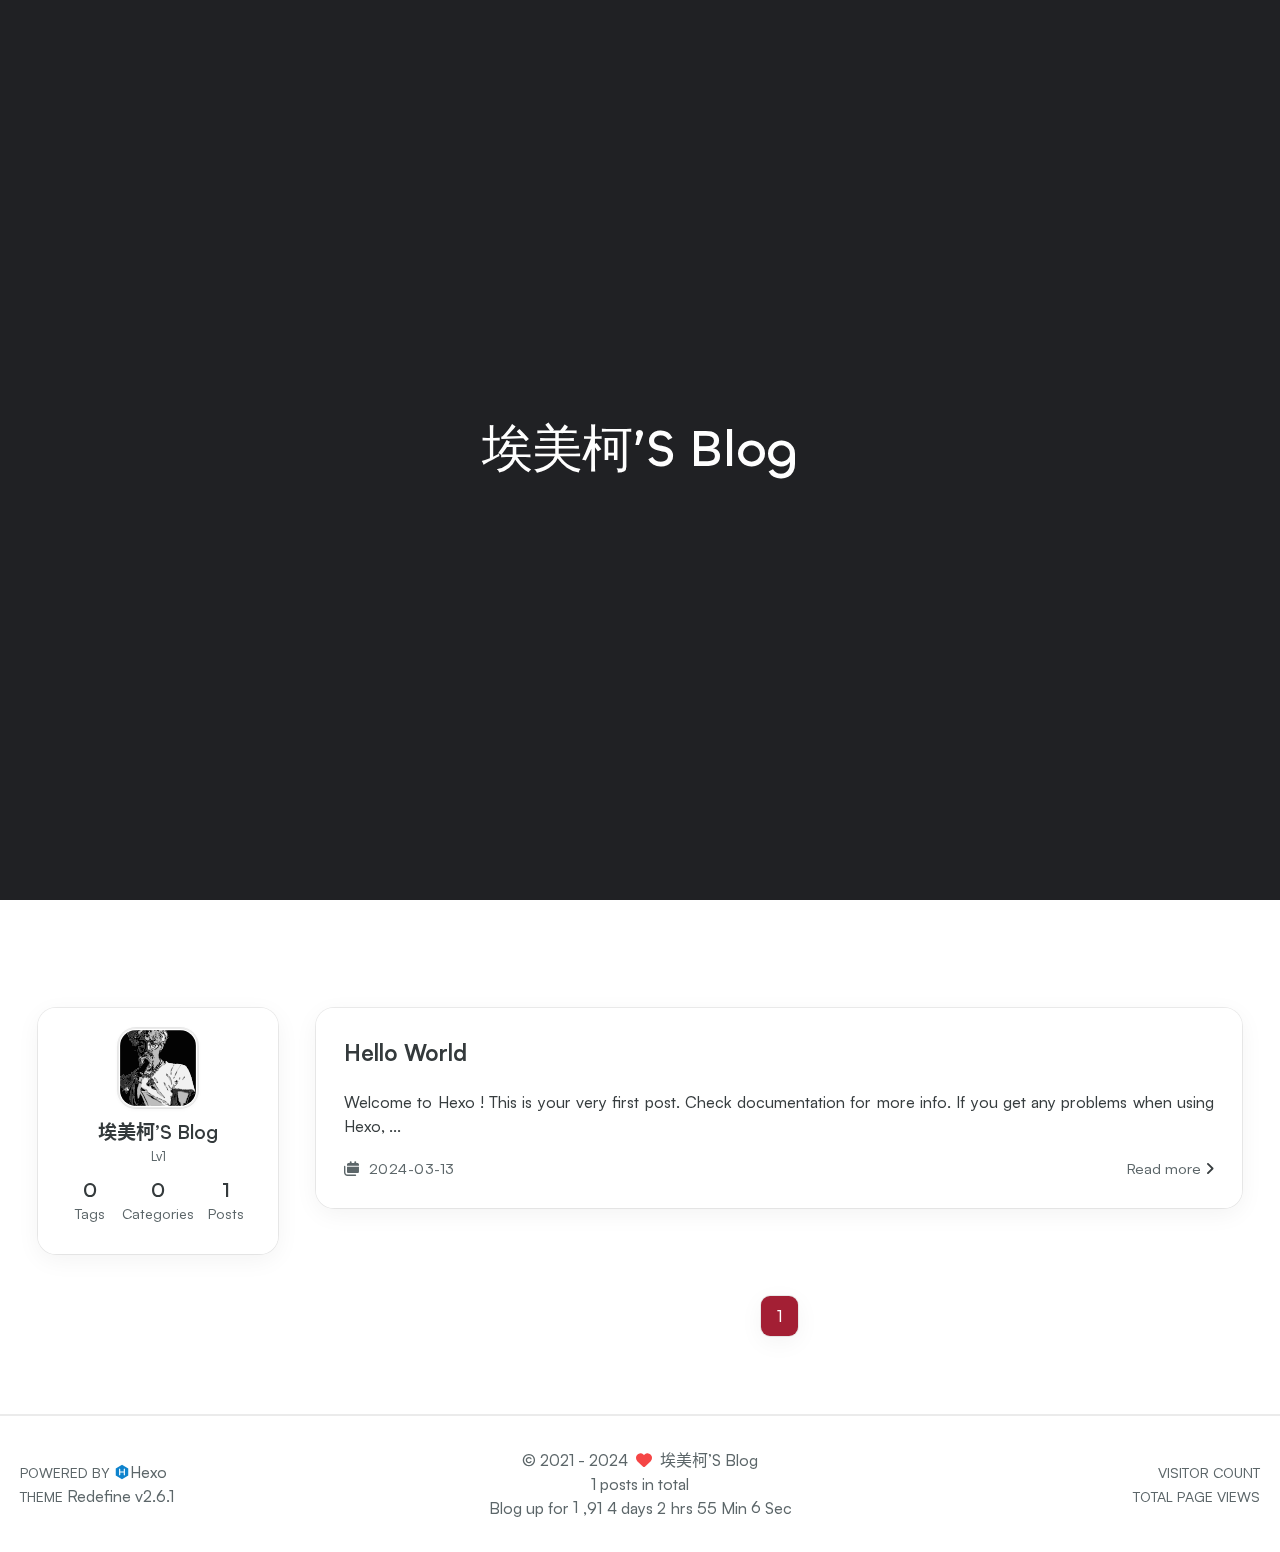
==== index.html @ b34fbc82 "Site updated: 2024-03-14 16:34:39" ====
<!DOCTYPE html>
<html lang="en">
<head>
    <meta charset="utf-8">
    <meta name="viewport" content="width=device-width, initial-scale=1">
    <meta name="keywords" content="Hexo Theme Redefine">
    
    <meta name="author" content="埃美柯’S Blog">
    <!-- preconnect -->
    <link rel="preconnect" href="https://fonts.googleapis.com">
    <link rel="preconnect" href="https://fonts.gstatic.com" crossorigin>

    
    <!--- Seo Part-->
    
    <link rel="canonical" href="http://example.com/"/>
    <meta name="robots" content="index,follow">
    <meta name="googlebot" content="index,follow">
    <meta name="revisit-after" content="1 days">
    
        <meta property="og:type" content="website">
<meta property="og:title" content="Hexo">
<meta property="og:url" content="http://example.com/index.html">
<meta property="og:site_name" content="Hexo">
<meta property="og:locale" content="en_US">
<meta property="article:author" content="John Doe">
<meta name="twitter:card" content="summary">
    
    
    <!--- Icon Part-->
    <link rel="icon" type="image/png" href="/images/cold.svg" sizes="192x192">
    <link rel="apple-touch-icon" sizes="180x180" href="/images/cold.svg">
    <meta name="theme-color" content="#A31F34">
    <link rel="shortcut icon" href="/images/cold.svg">
    <!--- Page Info-->
    
    <title>
        
        埃美柯’S Blog
    </title>

    
<link rel="stylesheet" href="/fonts/Chillax/chillax.css">


    <!--- Inject Part-->
    

    
        <style>
    :root {
        --preloader-background-color: #fff;
        --preloader-text-color: #000;
    }

    @media (prefers-color-scheme: dark) {
        :root {
            --preloader-background-color: #202124;
            --preloader-text-color: #fff;
        }
    }

    @media (prefers-color-scheme: light) {
        :root {
            --preloader-background-color: #fff;
            --preloader-text-color: #000;
        }
    }

    @media (max-width: 600px) {
        .ml13 {
            font-size: 2.6rem !important; /* Adjust this value as needed */
        }
    }

    .preloader {
        display: flex;
        flex-direction: column;
        gap: 1rem; /* Tailwind 'gap-4' is 1rem */
        align-items: center;
        justify-content: center;
        position: fixed;
        padding: 12px;
        top: 0;
        right: 0;
        bottom: 0;
        left: 0;
        width: 100vw;
        height: 100vh; /* 'h-screen' is 100% of the viewport height */
        background-color: var(--preloader-background-color);
        z-index: 1100; /* 'z-[1100]' sets the z-index */
        transition: opacity 0.2s ease-in-out;
    }

    .ml13 {
        font-size: 3.2rem;
        /* text-transform: uppercase; */
        color: var(--preloader-text-color);
        letter-spacing: -1px;
        font-weight: 500;
        font-family: 'Chillax-Variable', sans-serif;
        text-align: center;
    }

    .ml13 .word {
        display: inline-flex;
        flex-wrap: wrap;
        white-space: nowrap;
    }

    .ml13 .letter {
        display: inline-block;
        line-height: 1em;
    }
</style>

<div class="preloader">
    
<script src="/js/libs/anime.min.js"></script>

    <h1 class="ml13">
        埃美柯’S Blog
    </h1>
    <script>
        var textWrapper = document.querySelector('.ml13');
        // Split text into words
        var words = textWrapper.textContent.trim().split(' ');

        // Clear the existing content
        textWrapper.innerHTML = '';

        // Wrap each word and its letters in spans
        words.forEach(function(word) {
            var wordSpan = document.createElement('span');
            wordSpan.classList.add('word');
            wordSpan.innerHTML = word.replace(/\S/g, "<span class='letter'>$&</span>");
            textWrapper.appendChild(wordSpan);
            textWrapper.appendChild(document.createTextNode(' ')); // Add space between words
        });


        anime.timeline({loop: true})
            .add({
                targets: '.ml13 .letter',
                translateY: [100,0],
                translateZ: 0,
                opacity: [0,1],
                easing: "easeOutExpo",
                duration: 1400,
                delay: (el, i) => 300 + 30 * i
            }).add({
            targets: '.ml13 .letter',
            translateY: [0,-100],
            opacity: [1,0],
            easing: "easeInExpo",
            duration: 1200,
            delay: (el, i) => 100 + 30 * i
        });

        let themeStatus = JSON.parse(localStorage.getItem('REDEFINE-THEME-STATUS'))?.isDark;

        // If the theme status is not found in local storage, check the preferred color scheme
        if (themeStatus === undefined || themeStatus === null) {
            if (window.matchMedia && window.matchMedia('(prefers-color-scheme: dark)').matches) {
                themeStatus = 'dark';
            } else {
                themeStatus = 'light';
            }
        }

        // Now you can use the themeStatus variable in your code
        if (themeStatus) {
            document.documentElement.style.setProperty('--preloader-background-color', '#202124');
            document.documentElement.style.setProperty('--preloader-text-color', '#fff');
        } else {
            document.documentElement.style.setProperty('--preloader-background-color', '#fff');
            document.documentElement.style.setProperty('--preloader-text-color', '#000');
        }

        window.addEventListener('load', function () {
            hidePreloaderAfterTimeout(1000); // Hide after 1000 milliseconds once the window has loaded
        });

        // Backup failsafe: Hide preloader after a maximum of 5000 milliseconds, regardless of the window load event
        hidePreloaderAfterTimeout(5000);

        function hidePreloaderAfterTimeout(delay) {
            setTimeout(function () {
                var preloader = document.querySelector('.preloader');
                preloader.style.opacity = '0';
                setTimeout(function () {
                    preloader.style.display = 'none';
                }, 200);
            }, delay);
        }
    </script>
</div>
    

    
<link rel="stylesheet" href="/css/style.css">


    
        
<link rel="stylesheet" href="/assets/build/styles.css">

    

    
<link rel="stylesheet" href="/fonts/fonts.css">

    
<link rel="stylesheet" href="/fonts/Satoshi/satoshi.css">

    <!--- Font Part-->
    
    
    
    


    <script id="hexo-configurations">
    window.config = {"hostname":"example.com","root":"/","language":"en","path":"search.xml"};
    window.theme = {"articles":{"style":{"font_size":"16px","line_height":1.5,"image_border_radius":"14px","image_alignment":"center","image_caption":false,"link_icon":true,"title_alignment":"left","headings_top_spacing":{"h1":"5rem","h2":"4rem","h3":"2.8rem","h4":"2.5rem","h5":"2.2rem","h6":"2rem"}},"word_count":{"enable":true,"count":true,"min2read":true},"author_label":{"enable":true,"auto":false,"list":[]},"code_block":{"copy":true,"style":"mac","font":{"enable":false,"family":null,"url":null}},"toc":{"enable":true,"max_depth":3,"number":false,"expand":true,"init_open":true},"copyright":{"enable":true,"default":"cc_by_nc_sa"},"lazyload":true,"recommendation":{"enable":false,"title":"推荐阅读","limit":3,"mobile_limit":2,"placeholder":"/images/wallhaven-wqery6-light.webp","skip_dirs":[]}},"colors":{"primary":"#A31F34","secondary":null,"default_mode":"dark"},"global":{"fonts":{"chinese":{"enable":false,"family":null,"url":null},"english":{"enable":false,"family":null,"url":null}},"content_max_width":"1000px","sidebar_width":"210px","hover":{"shadow":true,"scale":false},"scroll_progress":{"bar":false,"percentage":true},"website_counter":{"url":"https://cn.vercount.one/js","enable":true,"site_pv":true,"site_uv":true,"post_pv":true},"single_page":true,"preloader":true,"open_graph":true,"google_analytics":{"enable":false,"id":null}},"home_banner":{"enable":true,"style":"fixed","image":{"light":"/images/eyes.webp","dark":"/images/eyes.webp"},"title":"埃美柯’S Blog","subtitle":{"text":["waiting...."],"hitokoto":{"enable":false,"api":"https://v1.hitokoto.cn"},"typing_speed":100,"backing_speed":80,"starting_delay":500,"backing_delay":1500,"loop":true,"smart_backspace":true},"text_color":{"light":"#ff4500","dark":"#ff4500"},"text_style":{"title_size":"2.8rem","subtitle_size":"1.5rem","line_height":1.2},"custom_font":{"enable":false,"family":null,"url":null},"social_links":{"enable":false,"style":"default","links":{"github":"https://micai910.github.io/","instagram":null,"zhihu":null,"twitter":null,"email":"498158915@qq.com"},"qrs":{"weixin":null}}},"plugins":{"feed":{"enable":false},"aplayer":{"enable":false,"type":"fixed","audios":[{"name":null,"artist":null,"url":null,"cover":null,"lrc":null}]},"mermaid":{"enable":false,"version":"9.3.0"}},"version":"2.6.1","navbar":{"auto_hide":false,"color":{"left":"#ff69b4","right":"#ff69b4","transparency":35},"width":{"home":"1200px","pages":"1000px"},"links":{"Home":{"path":"/","icon":"fa-regular fa-house"},"About":{"icon":"fa-regular fa-user"},"submenus":{"Me":"/about","Github":"https://github.com/EvanNotFound/hexo-theme-redefine","Friends":"/friends"}},"search":{"enable":false,"preload":true}},"page_templates":{"friends_column":2,"tags_style":"blur"},"home":{"sidebar":{"enable":true,"position":"left","first_item":"menu","announcement":null,"show_on_mobile":true,"links":null},"article_date_format":"auto","categories":{"enable":true,"limit":3},"tags":{"enable":true,"limit":3}},"footerStart":"2021/4/27 11:45:14"};
    window.lang_ago = {"second":"%s seconds ago","minute":"%s minutes ago","hour":"%s hours ago","day":"%s days ago","week":"%s weeks ago","month":"%s months ago","year":"%s years ago"};
    window.data = {"masonry":false};
  </script>
    
    <!--- Fontawesome Part-->
    
<link rel="stylesheet" href="/fontawesome/fontawesome.min.css">

    
<link rel="stylesheet" href="/fontawesome/brands.min.css">

    
<link rel="stylesheet" href="/fontawesome/solid.min.css">

    
<link rel="stylesheet" href="/fontawesome/regular.min.css">

    
    
    
    
<meta name="generator" content="Hexo 7.1.1"></head>


<body>
<div class="progress-bar-container">
    

    
        <span class="pjax-progress-bar"></span>
<!--        <span class="swup-progress-icon">-->
<!--            <i class="fa-solid fa-circle-notch fa-spin"></i>-->
<!--        </span>-->
    
</div>


<main class="page-container" id="swup">

    
        
    <style>
        .home-banner-container {
            background: none !important;
        }
        .home-article-item,
        .sidebar-links,
        .sidebar-content,
        a.page-number,
        a.extend,
        .sidebar-links .links:hover,
        .right-bottom-tools,
        footer.footer {
            background-color: var(--background-color-transparent-80) !important;
        }
        .right-bottom-tools:hover,
        a.page-number:hover,
        a.extend:hover {
            background-color: var(--primary-color) !important;
        }
        .site-info,
        .home-article-sticky-label {
            background-color: var(--background-color-transparent-15) !important;
        }
        .home-article-sticky-label {
            backdrop-filter: none !important;
        }
    </style>
    <div class="home-banner-background transition-fade fixed top-0 left-0 w-screen h-screen scale-125 sm:scale-110 box-border will-change-transform bg-cover">
        <img src="/images/eyes.webp" alt="home-banner-background" class="w-full h-full object-cover dark:hidden">
        <img src="/images/eyes.webp" alt="home-banner-background" class="w-full h-full object-cover hidden dark:block">
    </div>


<div class="home-banner-container flex justify-center items-center transition-fade relative">
    
    <div class="content mt-8 flex flex-col justify-center items-center">
        <div class="description flex flex-col justify-center items-center w-screen font-medium text-center"
        
        >
            埃美柯’S Blog
            
            
                <p><i id="subtitle"></i></p>
            
        </div>
        
    </div>
    <script>
        const scrollToMain = ()=> {
            console.log('scroll');
            const target = document.querySelector('.main-content-container');
            target.scrollIntoView({ behavior: 'smooth'});
        }
    </script>
</div>
    

    <div class="main-content-container">


        <div class="main-content-header">
            <header class="navbar-container px-6 md:px-12">

    <div class="navbar-content has-home-banner">
        <div class="left">
            
            <a class="logo-title" href="/">
                <h1>
                埃美柯’S Blog
                </h1>
            </a>
        </div>

        <div class="right">
            <!-- PC -->
            <div class="desktop">
                <ul class="navbar-list">
                    
                        
                            

                            <li class="navbar-item">
                                <!-- Menu -->
                                <a class="active"
                                   href="/"
                                        >
                                    <i class="fa-regular fa-house fa-fw"></i>
                                    HOME
                                    
                                </a>

                                <!-- Submenu -->
                                
                            </li>
                    
                        
                            

                            <li class="navbar-item">
                                <!-- Menu -->
                                <a class="active"
                                   href="/"
                                        >
                                    <i class="fa-regular fa-user fa-fw"></i>
                                    ABOUT
                                    
                                </a>

                                <!-- Submenu -->
                                
                            </li>
                    
                        
                            

                            <li class="navbar-item">
                                <!-- Menu -->
                                <a class="active"
                                   href="/"
                                        >
                                    
                                    SUBMENUS
                                    
                                </a>

                                <!-- Submenu -->
                                
                            </li>
                    
                    
                </ul>
            </div>
            <!-- Mobile -->
            <div class="mobile">
                
                <div class="icon-item navbar-bar">
                    <div class="navbar-bar-middle"></div>
                </div>
            </div>
        </div>
    </div>

    <!-- Mobile sheet -->
    <div class="navbar-drawer h-screen w-full absolute top-0 left-0 bg-background-color flex flex-col justify-between">
        <ul class="drawer-navbar-list flex flex-col px-4 justify-center items-start">
            
                
                    

                    <li class="drawer-navbar-item text-base my-1.5 flex flex-col w-full">
                        
                        <a class="py-1.5 px-2 flex flex-row items-center justify-between gap-1 hover:!text-primary active:!text-primary text-2xl font-semibold group border-b border-border-color hover:border-primary w-full active"
                           href="/"
                        >
                            <span>
                                HOME
                            </span>
                            
                                <i class="fa-regular fa-house fa-sm fa-fw"></i>
                            
                        </a>
                        

                        
                    </li>
            
                
                    

                    <li class="drawer-navbar-item text-base my-1.5 flex flex-col w-full">
                        
                        <a class="py-1.5 px-2 flex flex-row items-center justify-between gap-1 hover:!text-primary active:!text-primary text-2xl font-semibold group border-b border-border-color hover:border-primary w-full active"
                           href="/"
                        >
                            <span>
                                ABOUT
                            </span>
                            
                                <i class="fa-regular fa-user fa-sm fa-fw"></i>
                            
                        </a>
                        

                        
                    </li>
            
                
                    

                    <li class="drawer-navbar-item text-base my-1.5 flex flex-col w-full">
                        
                        <a class="py-1.5 px-2 flex flex-row items-center justify-between gap-1 hover:!text-primary active:!text-primary text-2xl font-semibold group border-b border-border-color hover:border-primary w-full active"
                           href="/"
                        >
                            <span>
                                SUBMENUS
                            </span>
                            
                        </a>
                        

                        
                    </li>
            

            
            
        </ul>

        <div class="statistics flex justify-around my-2.5">
    <a class="item tag-count-item flex flex-col justify-center items-center w-20" href="/tags">
        <div class="number text-2xl sm:text-xl text-second-text-color font-semibold">0</div>
        <div class="label text-third-text-color text-sm">Tags</div>
    </a>
    <a class="item tag-count-item flex flex-col justify-center items-center w-20" href="/categories">
        <div class="number text-2xl sm:text-xl text-second-text-color font-semibold">0</div>
        <div class="label text-third-text-color text-sm">Categories</div>
    </a>
    <a class="item tag-count-item flex flex-col justify-center items-center w-20" href="/archives">
        <div class="number text-2xl sm:text-xl text-second-text-color font-semibold">1</div>
        <div class="label text-third-text-color text-sm">Posts</div>
    </a>
</div>
    </div>

    <div class="window-mask"></div>

</header>


        </div>

        <div class="main-content-body">

            
                <div class="home-sidebar-container">
    <div class="sticky-container sticky">
        
        
            
            <div class="sidebar-content" >
                <div class="avatar flex justify-center">
    <img src="/images/cold.svg">
</div>
                <div class="author flex flex-col justify-center my-2.5 mx-0">
    <div class="name">埃美柯’S Blog</div>
    
        <div class="label">Lv1</div>
    
</div>
                <div class="statistics flex justify-around my-2.5">
    <a class="item tag-count-item flex flex-col justify-center items-center w-20" href="/tags">
        <div class="number text-2xl sm:text-xl text-second-text-color font-semibold">0</div>
        <div class="label text-third-text-color text-sm">Tags</div>
    </a>
    <a class="item tag-count-item flex flex-col justify-center items-center w-20" href="/categories">
        <div class="number text-2xl sm:text-xl text-second-text-color font-semibold">0</div>
        <div class="label text-third-text-color text-sm">Categories</div>
    </a>
    <a class="item tag-count-item flex flex-col justify-center items-center w-20" href="/archives">
        <div class="number text-2xl sm:text-xl text-second-text-color font-semibold">1</div>
        <div class="label text-third-text-color text-sm">Posts</div>
    </a>
</div>
            </div>
        

    </div>
</div>

            

            <div class="main-content">

                
                    <div class="home-content-container">
    <ul class="home-article-list">
        
            <li class="home-article-item">

                

                

                
                <div class="flex flex-col gap-5 px-7 pb-7 pt-7">
                    <h3 class="home-article-title">
                        <a href="/2024/03/13/hello-world/">
                            Hello World
                        </a>
                    </h3>

                    <div class="home-article-content markdown-body">
                        
                            Welcome to Hexo ! This is your very first post. Check documentation  for more info. If you get any problems when using Hexo, ...
                        
                    </div>

                    <div class="home-article-meta-info-container">
    <div class="home-article-meta-info">
        <span><i class="fa-solid fa-calendars"></i>&nbsp;
            <span class="home-article-date" data-date="Wed Mar 13 2024 17:32:44 GMT+0800">
                
                    2024-03-13
                
            </span>
        </span>
        
        
    </div>

    <a href="/2024/03/13/hello-world/">Read more<span class="seo-reader-text">Hello World</span>&nbsp;<i class="fa-solid fa-angle-right"></i></a>
</div>

                </div>
            </li>
        
    </ul>

    <div class="home-paginator px-7 py-5">
        <div class="paginator">
    <span class="page-number current">1</span>
</div>

    </div>
</div>

                    <div class="comment-container pjax"></div>
                

            </div>

            

        </div>

        <div class="main-content-footer">
            <footer class="footer mt-5 py-5 h-auto text-base text-third-text-color relative border-t-2 border-t-border-color">
    <div class="info-container py-3 text-center">
        
        <div class="text-center">
            &copy;
            
              <span>2021</span>
              -
            
            2024&nbsp;&nbsp;<i class="fa-solid fa-heart fa-beat" style="--fa-animation-duration: 0.5s; color: #f54545"></i>&nbsp;&nbsp;<a href="/">埃美柯’S Blog</a>
            
                
                <p class="post-count space-x-0.5">
                    <span>
                        1 posts in total
                    </span>
                    
                </p>
            
        </div>
        
            <script data-swup-reload-script src="https://cn.vercount.one/js"></script>
            <div class="relative text-center lg:absolute lg:right-[20px] lg:top-1/2 lg:-translate-y-1/2 lg:text-right">
                
                    <span id="busuanzi_container_site_uv" class="lg:!block">
                        <span class="text-sm">VISITOR COUNT</span>
                        <span id="busuanzi_value_site_uv"></span>
                    </span>
                
                
                    <span id="busuanzi_container_site_pv" class="lg:!block">
                        <span class="text-sm">TOTAL PAGE VIEWS</span>
                        <span id="busuanzi_value_site_pv"></span>
                    </span>
                
            </div>
        
        <div class="relative text-center lg:absolute lg:left-[20px] lg:top-1/2 lg:-translate-y-1/2 lg:text-left">
            <span class="lg:block text-sm">POWERED BY <?xml version="1.0" encoding="utf-8"?><!DOCTYPE svg PUBLIC "-//W3C//DTD SVG 1.1//EN" "http://www.w3.org/Graphics/SVG/1.1/DTD/svg11.dtd"><svg class="relative top-[2px] inline-block align-baseline" version="1.1" id="圖層_1" xmlns="http://www.w3.org/2000/svg" xmlns:xlink="http://www.w3.org/1999/xlink" x="0px" y="0px" width="1rem" height="1rem" viewBox="0 0 512 512" enable-background="new 0 0 512 512" xml:space="preserve"><path fill="#0E83CD" d="M256.4,25.8l-200,115.5L56,371.5l199.6,114.7l200-115.5l0.4-230.2L256.4,25.8z M349,354.6l-18.4,10.7l-18.6-11V275H200v79.6l-18.4,10.7l-18.6-11v-197l18.5-10.6l18.5,10.8V237h112v-79.6l18.5-10.6l18.5,10.8V354.6z"/></svg><a target="_blank" class="text-base" href="https://hexo.io">Hexo</a></span>
            <span class="text-sm lg:block">THEME&nbsp;<a class="text-base" target="_blank" href="https://github.com/EvanNotFound/hexo-theme-redefine">Redefine v2.6.1</a></span>
        </div>
        
        
            <div>
                Blog up for <span class="odometer" id="runtime_days" ></span> days <span class="odometer" id="runtime_hours"></span> hrs <span class="odometer" id="runtime_minutes"></span> Min <span class="odometer" id="runtime_seconds"></span> Sec
            </div>
        
        
            <script data-swup-reload-script>
                try {
                    function odometer_init() {
                    const elements = document.querySelectorAll('.odometer');
                    elements.forEach(el => {
                        new Odometer({
                            el,
                            format: '( ddd).dd',
                            duration: 200
                        });
                    });
                    }
                    odometer_init();
                } catch (error) {}
            </script>
        
        
        
    </div>  
</footer>
        </div>
    </div>

    

    <div class="right-side-tools-container">
        <div class="side-tools-container">
    <ul class="hidden-tools-list">
        <li class="right-bottom-tools tool-font-adjust-plus flex justify-center items-center">
            <i class="fa-regular fa-magnifying-glass-plus"></i>
        </li>

        <li class="right-bottom-tools tool-font-adjust-minus flex justify-center items-center">
            <i class="fa-regular fa-magnifying-glass-minus"></i>
        </li>

        <li class="right-bottom-tools tool-dark-light-toggle flex justify-center items-center">
            <i class="fa-regular fa-moon"></i>
        </li>

        <!-- rss -->
        

        

        <li class="right-bottom-tools tool-scroll-to-bottom flex justify-center items-center">
            <i class="fa-regular fa-arrow-down"></i>
        </li>
    </ul>

    <ul class="visible-tools-list">
        <li class="right-bottom-tools toggle-tools-list flex justify-center items-center">
            <i class="fa-regular fa-cog fa-spin"></i>
        </li>
        
            <li class="right-bottom-tools tool-scroll-to-top flex justify-center items-center">
                <i class="arrow-up fas fa-arrow-up"></i>
                <span class="percent"></span>
            </li>
        
        
    </ul>
</div>

    </div>

    <div class="image-viewer-container">
    <img src="">
</div>


    

</main>


    
<script src="/js/libs/Swup.min.js"></script>

<script src="/js/libs/SwupSlideTheme.min.js"></script>

<script src="/js/libs/SwupScriptsPlugin.min.js"></script>

<script src="/js/libs/SwupProgressPlugin.min.js"></script>

<script src="/js/libs/SwupScrollPlugin.min.js"></script>

<script src="/js/libs/SwupPreloadPlugin.min.js"></script>

<script>
    const swup = new Swup({
        plugins: [
            new SwupScriptsPlugin({
                optin: true,
            }),
            new SwupProgressPlugin(),
            new SwupScrollPlugin({
                offset: 80,
            }),
            new SwupSlideTheme({
                mainElement: ".main-content-body",
            }),
            new SwupPreloadPlugin(),
        ],
        containers: ["#swup"],
    });
</script>








<script src="/js/tools/imageViewer.js" type="module"></script>

<script src="/js/utils.js" type="module"></script>

<script src="/js/main.js" type="module"></script>

<script src="/js/layouts/navbarShrink.js" type="module"></script>

<script src="/js/tools/scrollTopBottom.js" type="module"></script>

<script src="/js/tools/lightDarkSwitch.js" type="module"></script>

<script src="/js/layouts/categoryList.js" type="module"></script>





    
<script src="/js/tools/codeBlock.js" type="module"></script>




    
<script src="/js/layouts/lazyload.js" type="module"></script>




    
<script src="/js/tools/runtime.js"></script>

    
<script src="/js/libs/odometer.min.js"></script>

    
<link rel="stylesheet" href="/assets/odometer-theme-minimal.css">




  
<script src="/js/libs/Typed.min.js"></script>

  
<script src="/js/plugins/typed.js" type="module"></script>









<div class="post-scripts" data-swup-reload-script>
    
        
<script src="/js/tools/tocToggle.js" type="module"></script>

<script src="/js/layouts/toc.js" type="module"></script>

<script src="/js/plugins/tabs.js" type="module"></script>

    
</div>


</body>
</html>
---- fonts/Chillax/chillax.css ----
/**
 * @license
 *
 * Font Family: Chillax
 * Designed by: Manushi Parikh
 * URL: https://www.fontshare.com/fonts/chillax
 * © 2023 Indian Type Foundry
 *
 * Font Style:
 * Chillax Variable(Variable font)
 *
*/


/**
* This is a variable font
* You can controll variable axes as shown below:
* font-variation-settings: 'wght' 700.0;
*
* available axes:

* 'wght' (range from 200.0 to 700.0)

*/

@font-face {
  font-family: 'Chillax-Variable';
  src: url('Chillax-Variable.woff2') format('woff2'),
       url('Chillax-Variable.woff') format('woff'),
       url('Chillax-Variable.ttf') format('truetype');
       font-weight: 200 700;
       font-display: swap;
       font-style: normal;
}
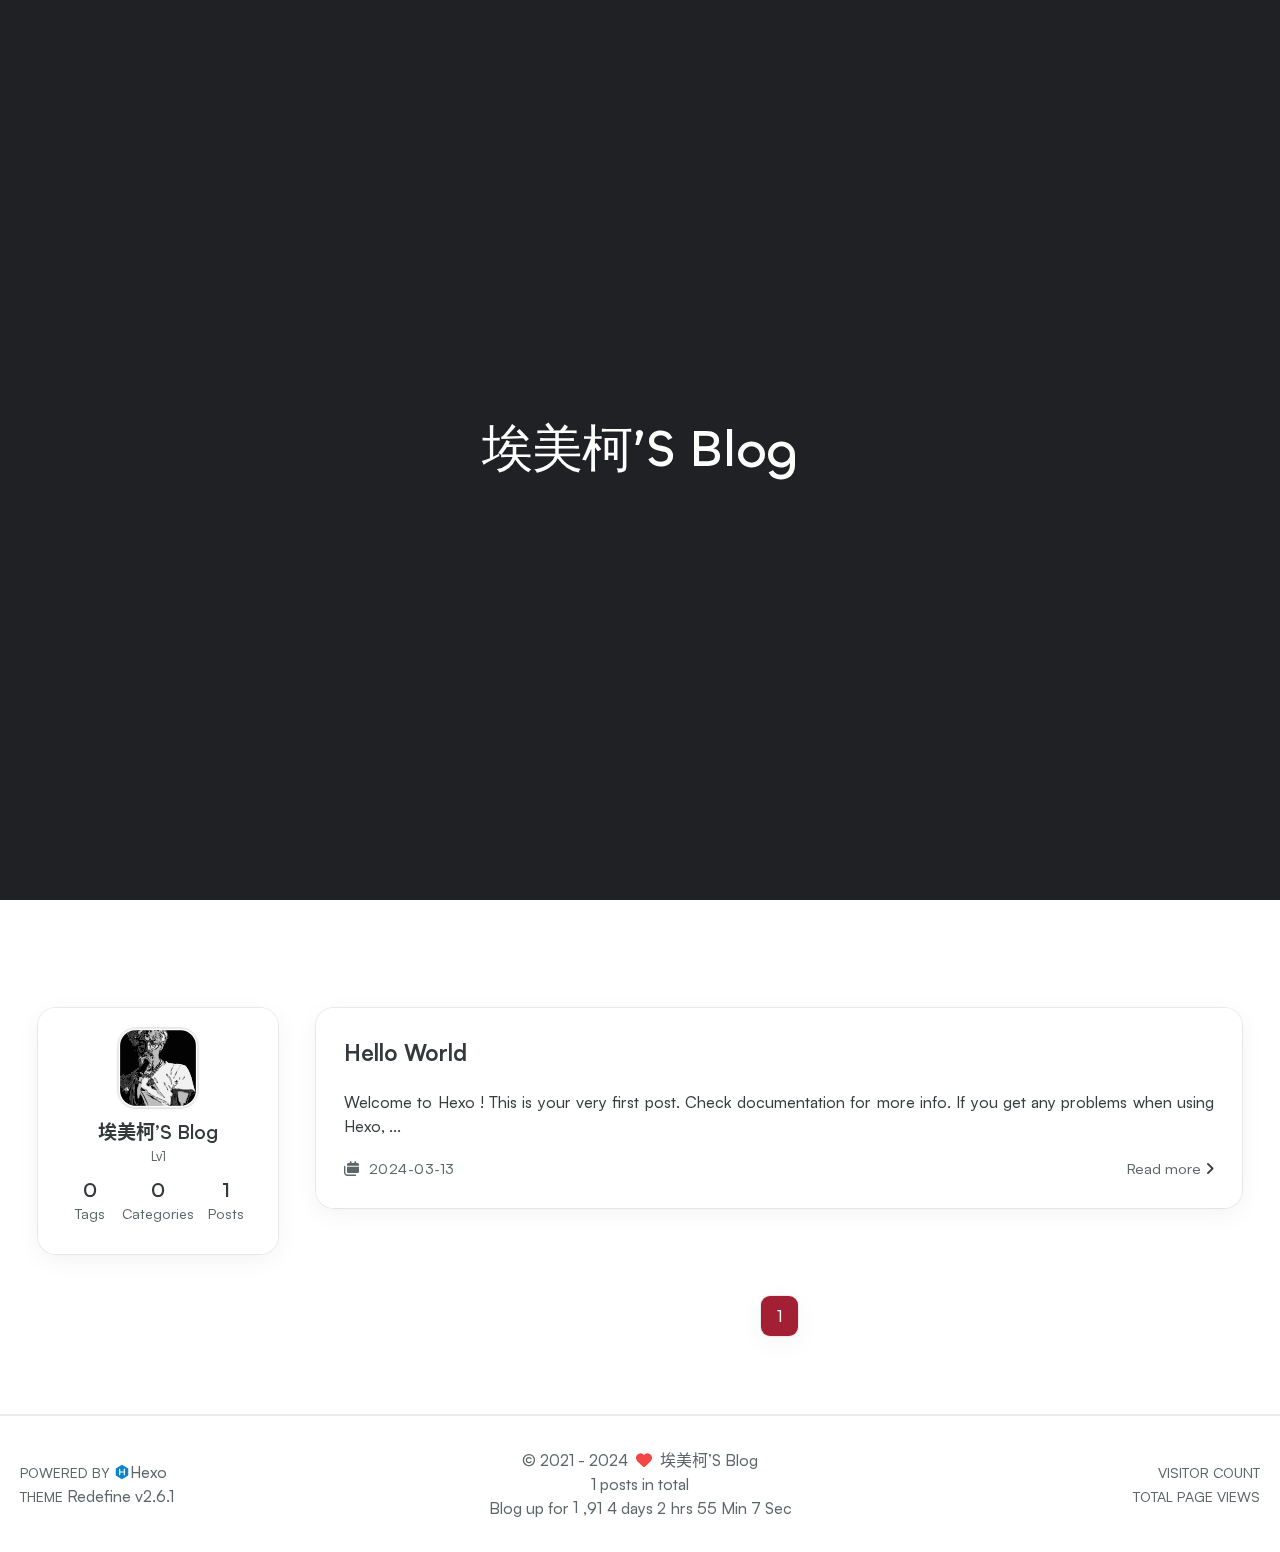
==== commit ce5bd789: "Site updated: 2024-03-14 16:35:52" ====
--- a/index.html
+++ b/index.html
@@ -222,7 +222,7 @@
 
     <script id="hexo-configurations">
     window.config = {"hostname":"example.com","root":"/","language":"en","path":"search.xml"};
-    window.theme = {"articles":{"style":{"font_size":"16px","line_height":1.5,"image_border_radius":"14px","image_alignment":"center","image_caption":false,"link_icon":true,"title_alignment":"left","headings_top_spacing":{"h1":"5rem","h2":"4rem","h3":"2.8rem","h4":"2.5rem","h5":"2.2rem","h6":"2rem"}},"word_count":{"enable":true,"count":true,"min2read":true},"author_label":{"enable":true,"auto":false,"list":[]},"code_block":{"copy":true,"style":"mac","font":{"enable":false,"family":null,"url":null}},"toc":{"enable":true,"max_depth":3,"number":false,"expand":true,"init_open":true},"copyright":{"enable":true,"default":"cc_by_nc_sa"},"lazyload":true,"recommendation":{"enable":false,"title":"推荐阅读","limit":3,"mobile_limit":2,"placeholder":"/images/wallhaven-wqery6-light.webp","skip_dirs":[]}},"colors":{"primary":"#A31F34","secondary":null,"default_mode":"dark"},"global":{"fonts":{"chinese":{"enable":false,"family":null,"url":null},"english":{"enable":false,"family":null,"url":null}},"content_max_width":"1000px","sidebar_width":"210px","hover":{"shadow":true,"scale":false},"scroll_progress":{"bar":false,"percentage":true},"website_counter":{"url":"https://cn.vercount.one/js","enable":true,"site_pv":true,"site_uv":true,"post_pv":true},"single_page":true,"preloader":true,"open_graph":true,"google_analytics":{"enable":false,"id":null}},"home_banner":{"enable":true,"style":"fixed","image":{"light":"/images/eyes.webp","dark":"/images/eyes.webp"},"title":"埃美柯’S Blog","subtitle":{"text":["waiting...."],"hitokoto":{"enable":false,"api":"https://v1.hitokoto.cn"},"typing_speed":100,"backing_speed":80,"starting_delay":500,"backing_delay":1500,"loop":true,"smart_backspace":true},"text_color":{"light":"#ff4500","dark":"#ff4500"},"text_style":{"title_size":"2.8rem","subtitle_size":"1.5rem","line_height":1.2},"custom_font":{"enable":false,"family":null,"url":null},"social_links":{"enable":false,"style":"default","links":{"github":"https://micai910.github.io/","instagram":null,"zhihu":null,"twitter":null,"email":"498158915@qq.com"},"qrs":{"weixin":null}}},"plugins":{"feed":{"enable":false},"aplayer":{"enable":false,"type":"fixed","audios":[{"name":null,"artist":null,"url":null,"cover":null,"lrc":null}]},"mermaid":{"enable":false,"version":"9.3.0"}},"version":"2.6.1","navbar":{"auto_hide":false,"color":{"left":"#ff69b4","right":"#ff69b4","transparency":35},"width":{"home":"1200px","pages":"1000px"},"links":{"Home":{"path":"/","icon":"fa-regular fa-house"},"About":{"icon":"fa-regular fa-user"},"submenus":{"Me":"/about","Github":"https://github.com/EvanNotFound/hexo-theme-redefine","Friends":"/friends"}},"search":{"enable":false,"preload":true}},"page_templates":{"friends_column":2,"tags_style":"blur"},"home":{"sidebar":{"enable":true,"position":"left","first_item":"menu","announcement":null,"show_on_mobile":true,"links":null},"article_date_format":"auto","categories":{"enable":true,"limit":3},"tags":{"enable":true,"limit":3}},"footerStart":"2021/4/27 11:45:14"};
+    window.theme = {"articles":{"style":{"font_size":"16px","line_height":1.5,"image_border_radius":"14px","image_alignment":"center","image_caption":false,"link_icon":true,"title_alignment":"left","headings_top_spacing":{"h1":"5rem","h2":"4rem","h3":"2.8rem","h4":"2.5rem","h5":"2.2rem","h6":"2rem"}},"word_count":{"enable":true,"count":true,"min2read":true},"author_label":{"enable":true,"auto":false,"list":[]},"code_block":{"copy":true,"style":"mac","font":{"enable":false,"family":null,"url":null}},"toc":{"enable":true,"max_depth":3,"number":false,"expand":true,"init_open":true},"copyright":{"enable":true,"default":"cc_by_nc_sa"},"lazyload":true,"recommendation":{"enable":false,"title":"推荐阅读","limit":3,"mobile_limit":2,"placeholder":"/images/wallhaven-wqery6-light.webp","skip_dirs":[]}},"colors":{"primary":"#A31F34","secondary":null,"default_mode":"light"},"global":{"fonts":{"chinese":{"enable":false,"family":null,"url":null},"english":{"enable":false,"family":null,"url":null}},"content_max_width":"1000px","sidebar_width":"210px","hover":{"shadow":true,"scale":false},"scroll_progress":{"bar":false,"percentage":true},"website_counter":{"url":"https://cn.vercount.one/js","enable":true,"site_pv":true,"site_uv":true,"post_pv":true},"single_page":true,"preloader":true,"open_graph":true,"google_analytics":{"enable":false,"id":null}},"home_banner":{"enable":true,"style":"fixed","image":{"light":"/images/eyes.webp","dark":"/images/eyes.webp"},"title":"埃美柯’S Blog","subtitle":{"text":["waiting...."],"hitokoto":{"enable":false,"api":"https://v1.hitokoto.cn"},"typing_speed":100,"backing_speed":80,"starting_delay":500,"backing_delay":1500,"loop":true,"smart_backspace":true},"text_color":{"light":"#ff4500","dark":"#ff4500"},"text_style":{"title_size":"2.8rem","subtitle_size":"1.5rem","line_height":1.2},"custom_font":{"enable":false,"family":null,"url":null},"social_links":{"enable":false,"style":"default","links":{"github":"https://micai910.github.io/","instagram":null,"zhihu":null,"twitter":null,"email":"498158915@qq.com"},"qrs":{"weixin":null}}},"plugins":{"feed":{"enable":false},"aplayer":{"enable":false,"type":"fixed","audios":[{"name":null,"artist":null,"url":null,"cover":null,"lrc":null}]},"mermaid":{"enable":false,"version":"9.3.0"}},"version":"2.6.1","navbar":{"auto_hide":false,"color":{"left":"#ff69b4","right":"#ff69b4","transparency":35},"width":{"home":"1200px","pages":"1000px"},"links":{"Home":{"path":"/","icon":"fa-regular fa-house"},"About":{"icon":"fa-regular fa-user"},"submenus":{"Me":"/about","Github":"https://github.com/EvanNotFound/hexo-theme-redefine","Friends":"/friends"}},"search":{"enable":false,"preload":true}},"page_templates":{"friends_column":2,"tags_style":"blur"},"home":{"sidebar":{"enable":true,"position":"left","first_item":"menu","announcement":null,"show_on_mobile":true,"links":null},"article_date_format":"auto","categories":{"enable":true,"limit":3},"tags":{"enable":true,"limit":3}},"footerStart":"2021/4/27 11:45:14"};
     window.lang_ago = {"second":"%s seconds ago","minute":"%s minutes ago","hour":"%s hours ago","day":"%s days ago","week":"%s weeks ago","month":"%s months ago","year":"%s years ago"};
     window.data = {"masonry":false};
   </script>
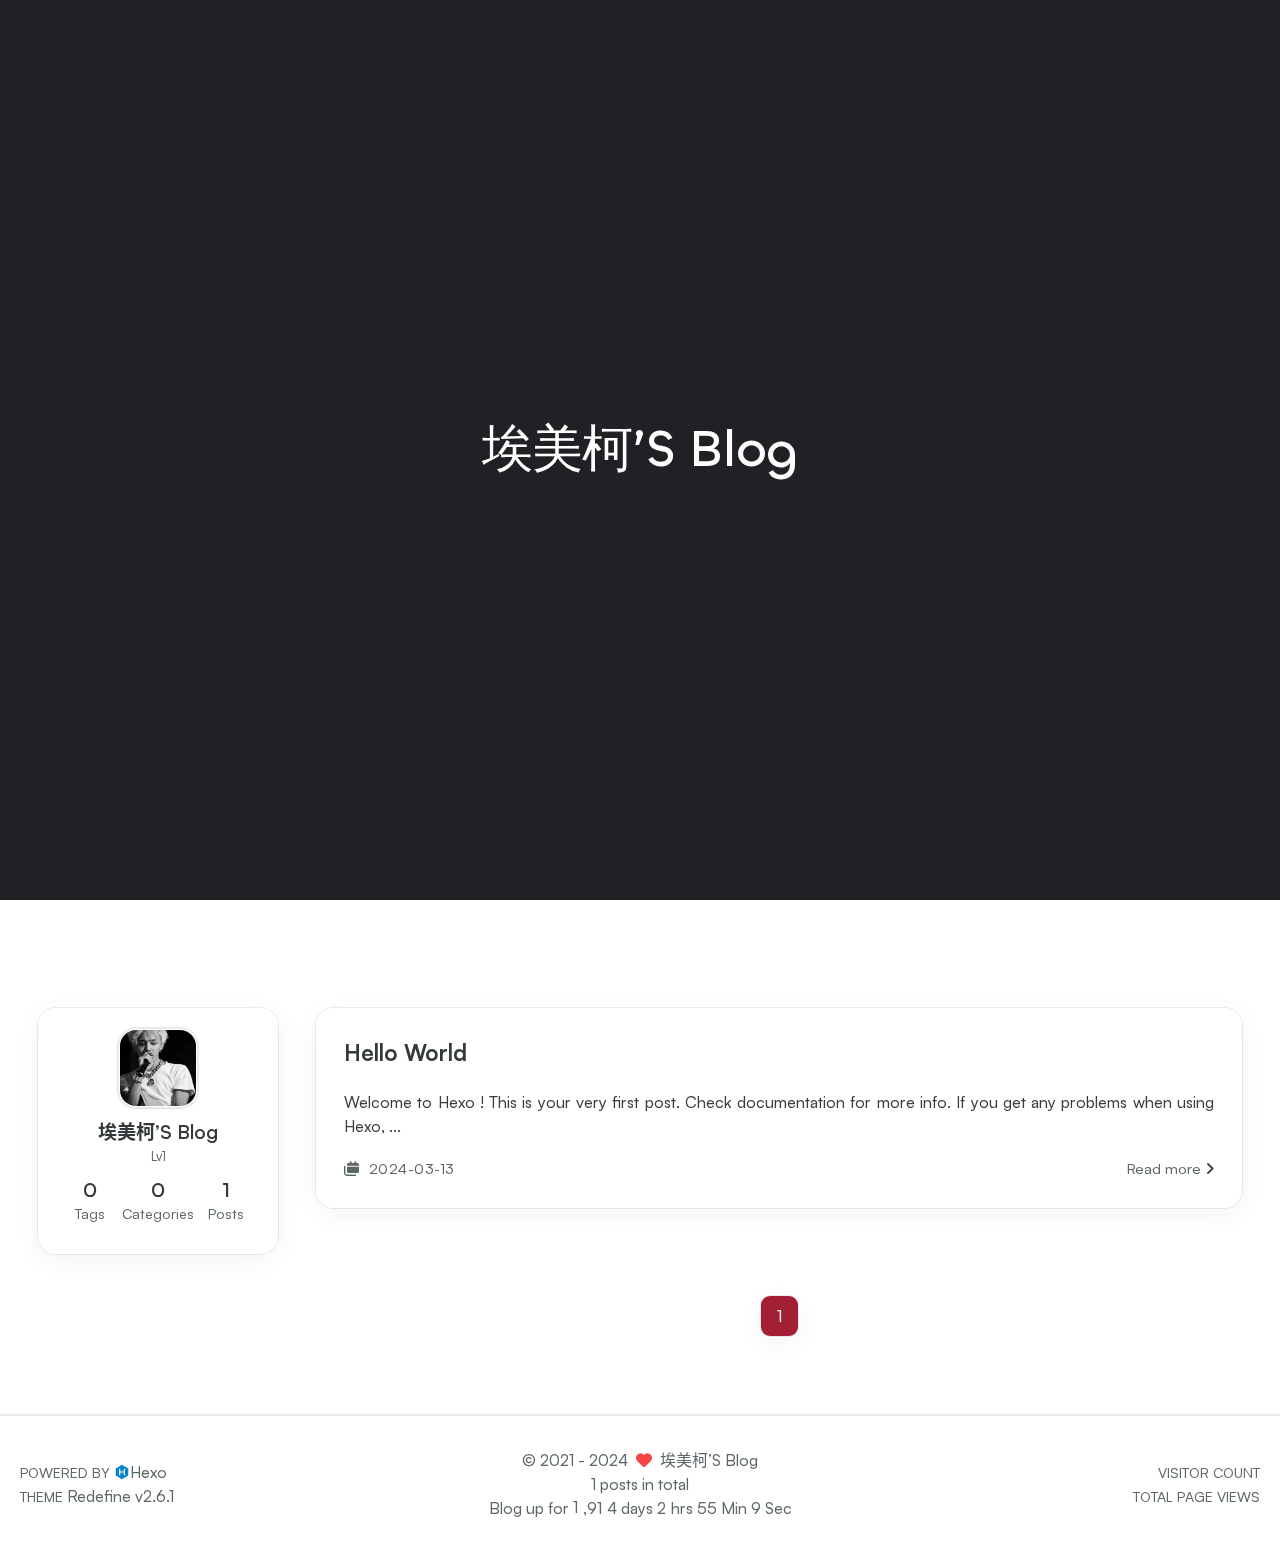
==== commit bac808dc: "Site updated: 2024-03-14 16:40:05" ====
--- a/index.html
+++ b/index.html
@@ -28,10 +28,10 @@
     
     
     <!--- Icon Part-->
-    <link rel="icon" type="image/png" href="/images/cold.svg" sizes="192x192">
-    <link rel="apple-touch-icon" sizes="180x180" href="/images/cold.svg">
+    <link rel="icon" type="image/png" href="/images/cold.ico" sizes="192x192">
+    <link rel="apple-touch-icon" sizes="180x180" href="/images/cold.ico">
     <meta name="theme-color" content="#A31F34">
-    <link rel="shortcut icon" href="/images/cold.svg">
+    <link rel="shortcut icon" href="/images/cold.ico">
     <!--- Page Info-->
     
     <title>
@@ -506,7 +506,7 @@
             
             <div class="sidebar-content" >
                 <div class="avatar flex justify-center">
-    <img src="/images/cold.svg">
+    <img src="/images/cold.ico">
 </div>
                 <div class="author flex flex-col justify-center my-2.5 mx-0">
     <div class="name">埃美柯’S Blog</div>
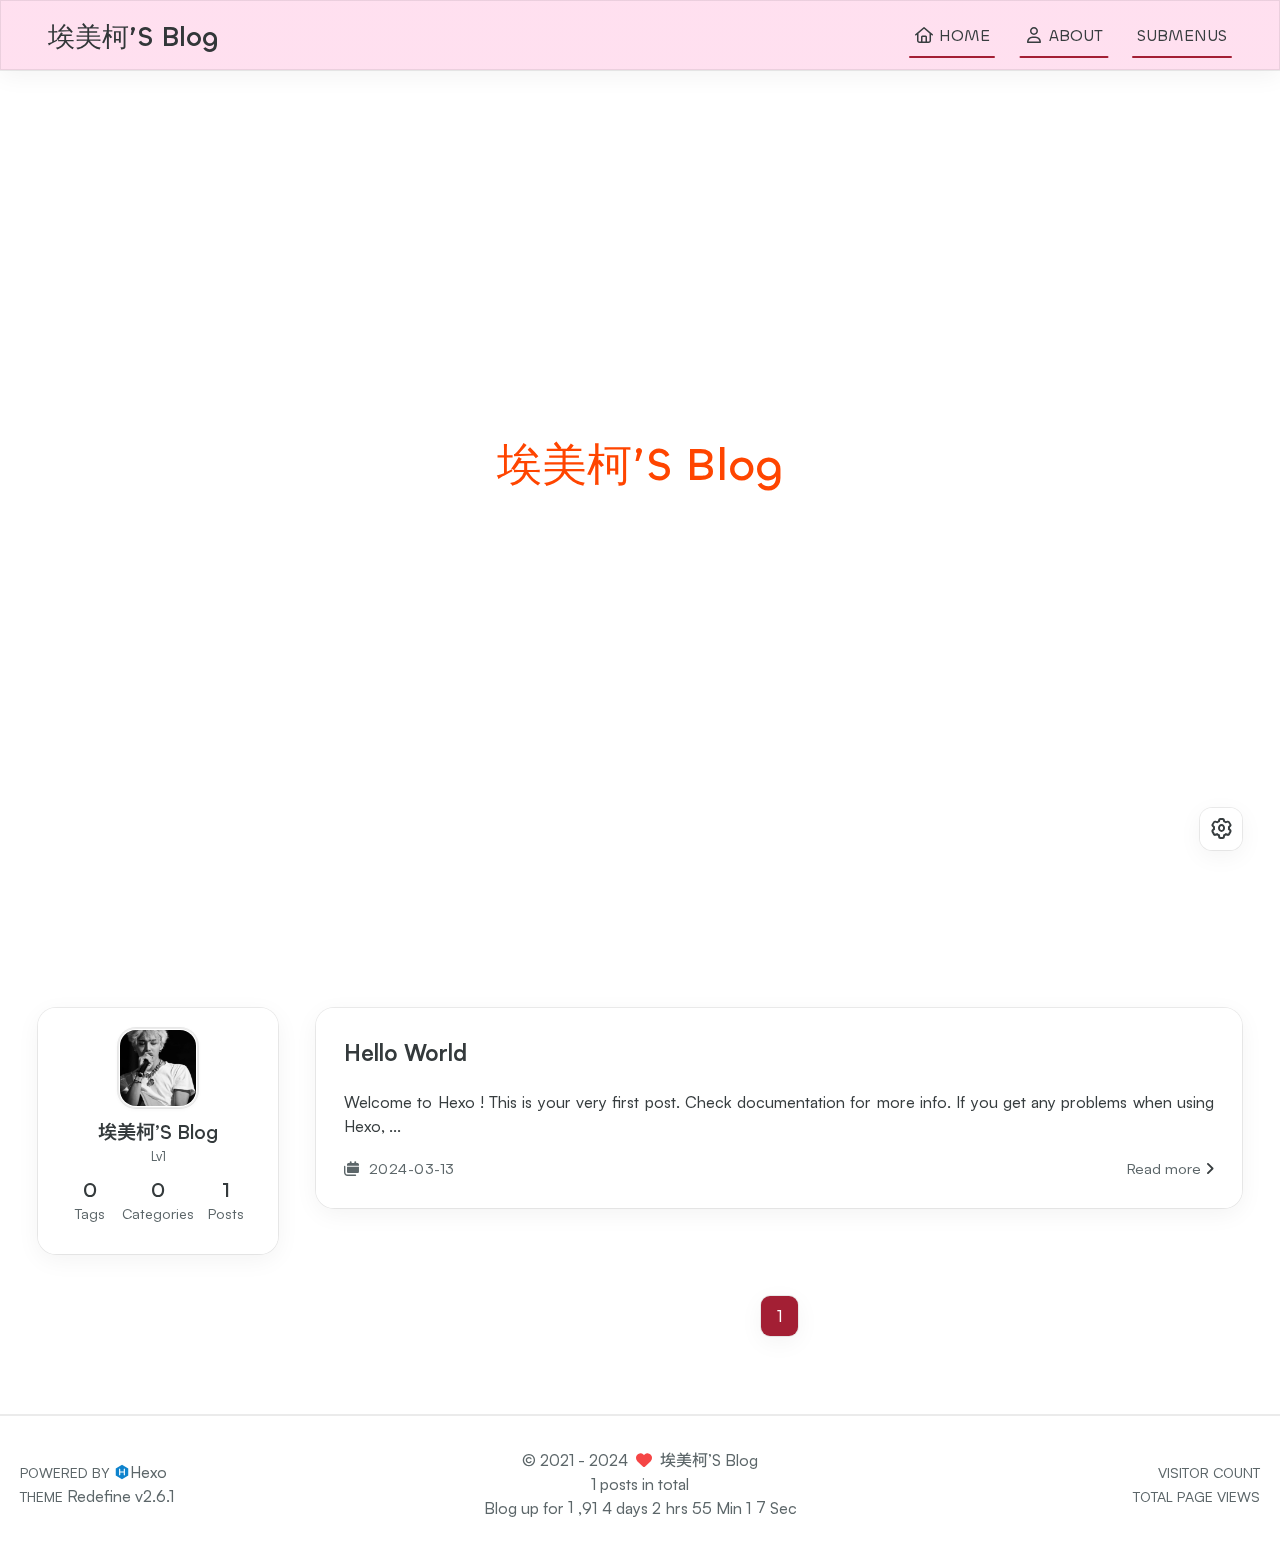
==== commit 044ad8ad: "Site updated: 2024-03-14 16:49:44" ====
--- a/index.html
+++ b/index.html
@@ -217,12 +217,14 @@
     
     
     
+        <link href="https://fonts.googleapis.com/css2?family=Noto+Sans+SC:wght@400;500;700&display=swap" rel="stylesheet">
+    
     
 
 
     <script id="hexo-configurations">
     window.config = {"hostname":"example.com","root":"/","language":"en","path":"search.xml"};
-    window.theme = {"articles":{"style":{"font_size":"16px","line_height":1.5,"image_border_radius":"14px","image_alignment":"center","image_caption":false,"link_icon":true,"title_alignment":"left","headings_top_spacing":{"h1":"5rem","h2":"4rem","h3":"2.8rem","h4":"2.5rem","h5":"2.2rem","h6":"2rem"}},"word_count":{"enable":true,"count":true,"min2read":true},"author_label":{"enable":true,"auto":false,"list":[]},"code_block":{"copy":true,"style":"mac","font":{"enable":false,"family":null,"url":null}},"toc":{"enable":true,"max_depth":3,"number":false,"expand":true,"init_open":true},"copyright":{"enable":true,"default":"cc_by_nc_sa"},"lazyload":true,"recommendation":{"enable":false,"title":"推荐阅读","limit":3,"mobile_limit":2,"placeholder":"/images/wallhaven-wqery6-light.webp","skip_dirs":[]}},"colors":{"primary":"#A31F34","secondary":null,"default_mode":"light"},"global":{"fonts":{"chinese":{"enable":false,"family":null,"url":null},"english":{"enable":false,"family":null,"url":null}},"content_max_width":"1000px","sidebar_width":"210px","hover":{"shadow":true,"scale":false},"scroll_progress":{"bar":false,"percentage":true},"website_counter":{"url":"https://cn.vercount.one/js","enable":true,"site_pv":true,"site_uv":true,"post_pv":true},"single_page":true,"preloader":true,"open_graph":true,"google_analytics":{"enable":false,"id":null}},"home_banner":{"enable":true,"style":"fixed","image":{"light":"/images/eyes.webp","dark":"/images/eyes.webp"},"title":"埃美柯’S Blog","subtitle":{"text":["waiting...."],"hitokoto":{"enable":false,"api":"https://v1.hitokoto.cn"},"typing_speed":100,"backing_speed":80,"starting_delay":500,"backing_delay":1500,"loop":true,"smart_backspace":true},"text_color":{"light":"#ff4500","dark":"#ff4500"},"text_style":{"title_size":"2.8rem","subtitle_size":"1.5rem","line_height":1.2},"custom_font":{"enable":false,"family":null,"url":null},"social_links":{"enable":false,"style":"default","links":{"github":"https://micai910.github.io/","instagram":null,"zhihu":null,"twitter":null,"email":"498158915@qq.com"},"qrs":{"weixin":null}}},"plugins":{"feed":{"enable":false},"aplayer":{"enable":false,"type":"fixed","audios":[{"name":null,"artist":null,"url":null,"cover":null,"lrc":null}]},"mermaid":{"enable":false,"version":"9.3.0"}},"version":"2.6.1","navbar":{"auto_hide":false,"color":{"left":"#ff69b4","right":"#ff69b4","transparency":35},"width":{"home":"1200px","pages":"1000px"},"links":{"Home":{"path":"/","icon":"fa-regular fa-house"},"About":{"icon":"fa-regular fa-user"},"submenus":{"Me":"/about","Github":"https://github.com/EvanNotFound/hexo-theme-redefine","Friends":"/friends"}},"search":{"enable":false,"preload":true}},"page_templates":{"friends_column":2,"tags_style":"blur"},"home":{"sidebar":{"enable":true,"position":"left","first_item":"menu","announcement":null,"show_on_mobile":true,"links":null},"article_date_format":"auto","categories":{"enable":true,"limit":3},"tags":{"enable":true,"limit":3}},"footerStart":"2021/4/27 11:45:14"};
+    window.theme = {"articles":{"style":{"font_size":"16px","line_height":1.5,"image_border_radius":"14px","image_alignment":"center","image_caption":false,"link_icon":true,"title_alignment":"left","headings_top_spacing":{"h1":"5rem","h2":"4rem","h3":"2.8rem","h4":"2.5rem","h5":"2.2rem","h6":"2rem"}},"word_count":{"enable":true,"count":true,"min2read":true},"author_label":{"enable":true,"auto":false,"list":[]},"code_block":{"copy":true,"style":"mac","font":{"enable":false,"family":null,"url":null}},"toc":{"enable":true,"max_depth":3,"number":false,"expand":true,"init_open":true},"copyright":{"enable":true,"default":"cc_by_nc_sa"},"lazyload":true,"recommendation":{"enable":false,"title":"推荐阅读","limit":3,"mobile_limit":2,"placeholder":"/images/wallhaven-wqery6-light.webp","skip_dirs":[]}},"colors":{"primary":"#A31F34","secondary":null,"default_mode":"light"},"global":{"fonts":{"chinese":{"enable":true,"family":"Noto Sans SC","url":"https://fonts.googleapis.com/css2?family=Noto+Sans+SC:wght@400;500;700&display=swap"},"english":{"enable":false,"family":null,"url":null}},"content_max_width":"1000px","sidebar_width":"210px","hover":{"shadow":true,"scale":false},"scroll_progress":{"bar":false,"percentage":true},"website_counter":{"url":"https://cn.vercount.one/js","enable":true,"site_pv":true,"site_uv":true,"post_pv":true},"single_page":true,"preloader":true,"open_graph":true,"google_analytics":{"enable":false,"id":null}},"home_banner":{"enable":true,"style":"fixed","image":{"light":"/images/eyes.webp","dark":"/images/eyes.webp"},"title":"埃美柯’S Blog","subtitle":{"text":["waiting...."],"hitokoto":{"enable":false,"api":"https://v1.hitokoto.cn"},"typing_speed":100,"backing_speed":80,"starting_delay":500,"backing_delay":1500,"loop":true,"smart_backspace":true},"text_color":{"light":"#ff4500","dark":"#ff4500"},"text_style":{"title_size":"2.8rem","subtitle_size":"1.5rem","line_height":1.2},"custom_font":{"enable":false,"family":null,"url":null},"social_links":{"enable":false,"style":"default","links":{"github":"https://micai910.github.io/","instagram":null,"zhihu":null,"twitter":null,"email":"498158915@qq.com"},"qrs":{"weixin":null}}},"plugins":{"feed":{"enable":false},"aplayer":{"enable":false,"type":"fixed","audios":[{"name":null,"artist":null,"url":null,"cover":null,"lrc":null}]},"mermaid":{"enable":false,"version":"9.3.0"}},"version":"2.6.1","navbar":{"auto_hide":false,"color":{"left":"#ff69b4","right":"#ff69b4","transparency":35},"width":{"home":"1200px","pages":"1000px"},"links":{"Home":{"path":"/","icon":"fa-regular fa-house"},"About":{"icon":"fa-regular fa-user"},"submenus":{"Me":"/about","Github":"https://github.com/EvanNotFound/hexo-theme-redefine","Friends":"/friends"}},"search":{"enable":false,"preload":true}},"page_templates":{"friends_column":2,"tags_style":"blur"},"home":{"sidebar":{"enable":true,"position":"left","first_item":"menu","announcement":null,"show_on_mobile":true,"links":null},"article_date_format":"auto","categories":{"enable":true,"limit":3},"tags":{"enable":true,"limit":3}},"footerStart":"2021/4/27 11:45:14"};
     window.lang_ago = {"second":"%s seconds ago","minute":"%s minutes ago","hour":"%s hours ago","day":"%s days ago","week":"%s weeks ago","month":"%s months ago","year":"%s years ago"};
     window.data = {"masonry":false};
   </script>
--- a/css/style.css
+++ b/css/style.css
@@ -906,7 +906,7 @@
   clear: both;
 }
 .markdown-body {
-  font-family: 'Satoshi-Variable', sans-serif, 'Noto Sans SC', sans-serif, sans-serif;
+  font-family: 'Satoshi-Variable', sans-serif, 'Noto Sans SC', sans-serif;
   font-size: 16px;
 }
 .markdown-body blockquote {
@@ -1016,7 +1016,7 @@
 .markdown-body .h4,
 .markdown-body .h5,
 .markdown-body .h6 {
-  font-family: 'Satoshi-Variable', sans-serif, 'Noto Sans SC', sans-serif, sans-serif;
+  font-family: 'Satoshi-Variable', sans-serif, 'Noto Sans SC', sans-serif;
   color: var(--second-text-color);
   line-height: 1.5;
   margin-bottom: 1rem !important;
@@ -3018,7 +3018,7 @@
   width: 100%;
   font-size: 0.92rem;
   box-sizing: border-box;
-  font-family: 'Satoshi-Variable', sans-serif, 'Noto Sans SC', sans-serif, 'Noto Sans', 'Noto Sans SC', sans-serif;
+  font-family: 'Satoshi-Variable', sans-serif, 'Noto Sans SC', 'Noto Sans', 'Noto Sans SC', sans-serif;
 }
 .post-toc-wrap .post-toc .toc-title {
   font-size: 0.8rem;
@@ -7249,7 +7249,7 @@
   font-size: 1.4rem;
   line-height: 1.5;
   color: var(--second-text-color);
-  font-family: 'Satoshi-Variable', sans-serif, 'Noto Sans SC', sans-serif, 'Noto Sans SC', sans-serif;
+  font-family: 'Satoshi-Variable', sans-serif, 'Noto Sans SC', 'Noto Sans SC', sans-serif;
   margin: 0;
 }
 @media (max-width: 768px) {
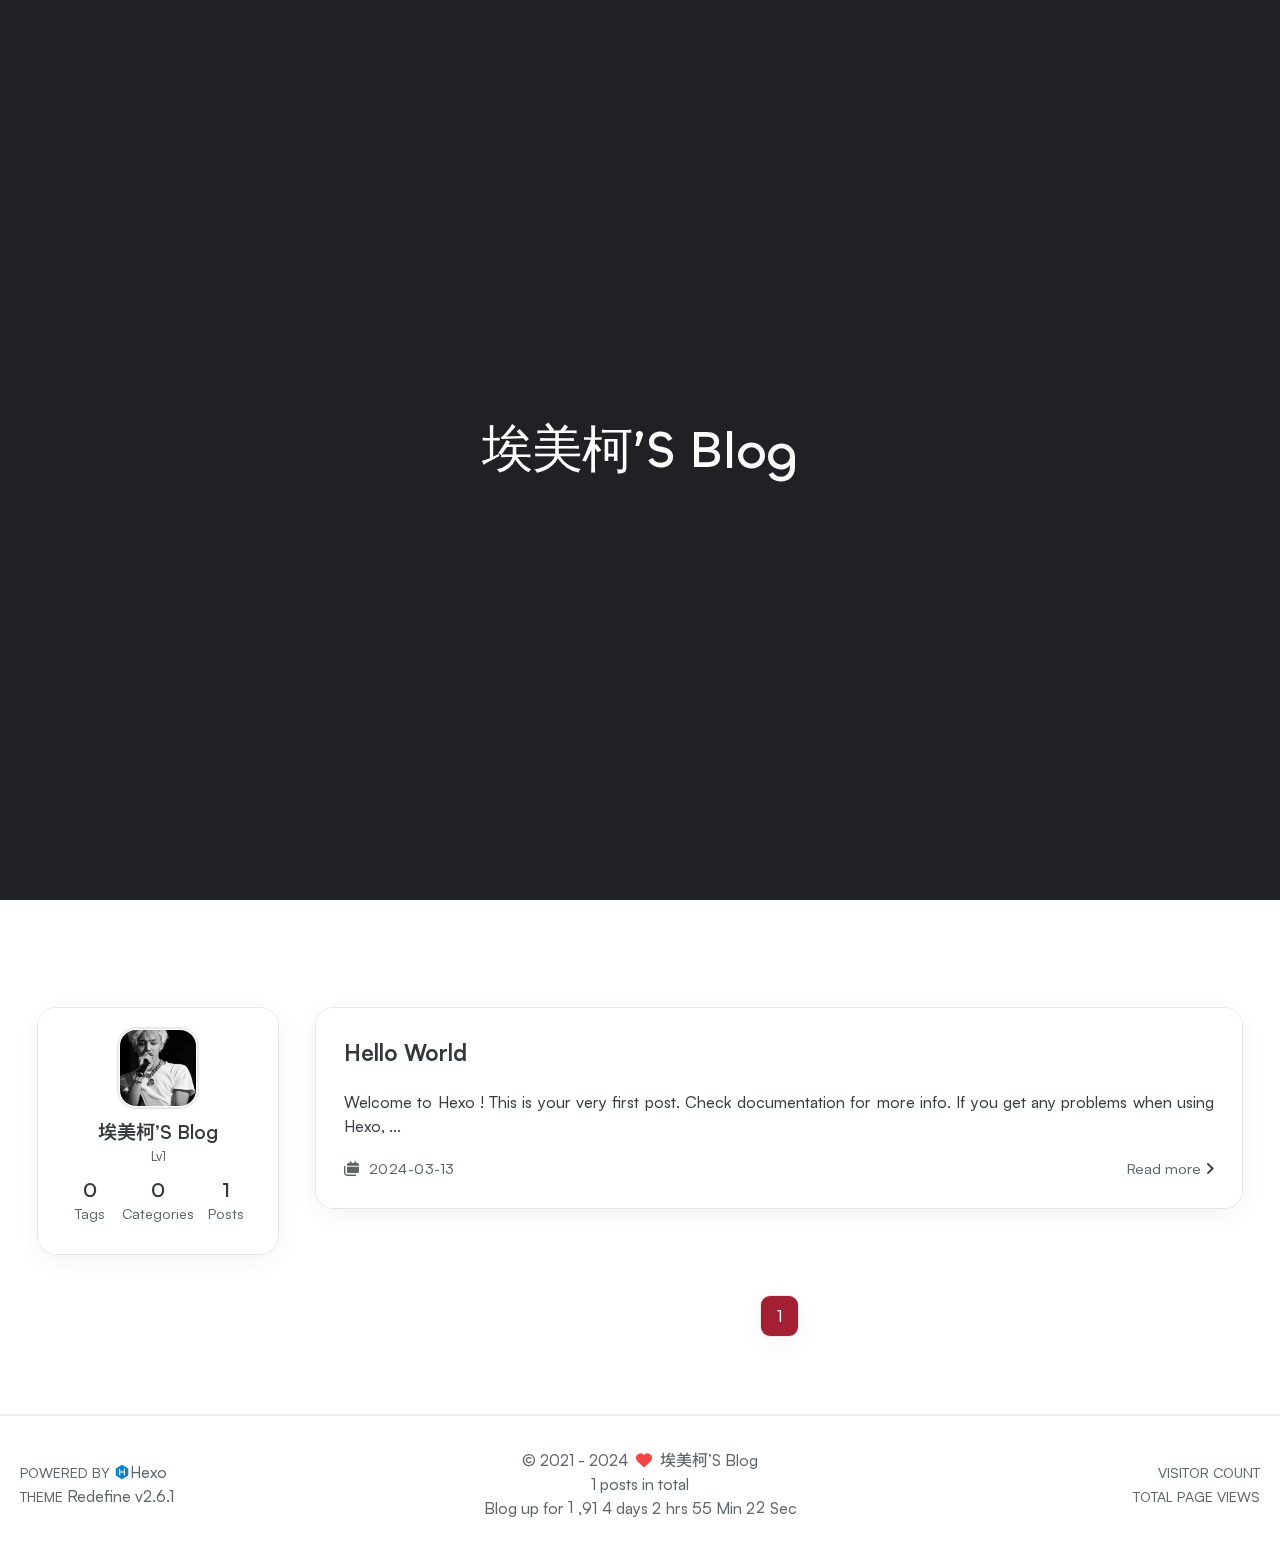
==== commit b7fa445b: "Site updated: 2024-03-14 17:02:13" ====
--- a/index.html
+++ b/index.html
@@ -224,7 +224,7 @@
 
     <script id="hexo-configurations">
     window.config = {"hostname":"example.com","root":"/","language":"en","path":"search.xml"};
-    window.theme = {"articles":{"style":{"font_size":"16px","line_height":1.5,"image_border_radius":"14px","image_alignment":"center","image_caption":false,"link_icon":true,"title_alignment":"left","headings_top_spacing":{"h1":"5rem","h2":"4rem","h3":"2.8rem","h4":"2.5rem","h5":"2.2rem","h6":"2rem"}},"word_count":{"enable":true,"count":true,"min2read":true},"author_label":{"enable":true,"auto":false,"list":[]},"code_block":{"copy":true,"style":"mac","font":{"enable":false,"family":null,"url":null}},"toc":{"enable":true,"max_depth":3,"number":false,"expand":true,"init_open":true},"copyright":{"enable":true,"default":"cc_by_nc_sa"},"lazyload":true,"recommendation":{"enable":false,"title":"推荐阅读","limit":3,"mobile_limit":2,"placeholder":"/images/wallhaven-wqery6-light.webp","skip_dirs":[]}},"colors":{"primary":"#A31F34","secondary":null,"default_mode":"light"},"global":{"fonts":{"chinese":{"enable":true,"family":"Noto Sans SC","url":"https://fonts.googleapis.com/css2?family=Noto+Sans+SC:wght@400;500;700&display=swap"},"english":{"enable":false,"family":null,"url":null}},"content_max_width":"1000px","sidebar_width":"210px","hover":{"shadow":true,"scale":false},"scroll_progress":{"bar":false,"percentage":true},"website_counter":{"url":"https://cn.vercount.one/js","enable":true,"site_pv":true,"site_uv":true,"post_pv":true},"single_page":true,"preloader":true,"open_graph":true,"google_analytics":{"enable":false,"id":null}},"home_banner":{"enable":true,"style":"fixed","image":{"light":"/images/eyes.webp","dark":"/images/eyes.webp"},"title":"埃美柯’S Blog","subtitle":{"text":["waiting...."],"hitokoto":{"enable":false,"api":"https://v1.hitokoto.cn"},"typing_speed":100,"backing_speed":80,"starting_delay":500,"backing_delay":1500,"loop":true,"smart_backspace":true},"text_color":{"light":"#ff4500","dark":"#ff4500"},"text_style":{"title_size":"2.8rem","subtitle_size":"1.5rem","line_height":1.2},"custom_font":{"enable":false,"family":null,"url":null},"social_links":{"enable":false,"style":"default","links":{"github":"https://micai910.github.io/","instagram":null,"zhihu":null,"twitter":null,"email":"498158915@qq.com"},"qrs":{"weixin":null}}},"plugins":{"feed":{"enable":false},"aplayer":{"enable":false,"type":"fixed","audios":[{"name":null,"artist":null,"url":null,"cover":null,"lrc":null}]},"mermaid":{"enable":false,"version":"9.3.0"}},"version":"2.6.1","navbar":{"auto_hide":false,"color":{"left":"#ff69b4","right":"#ff69b4","transparency":35},"width":{"home":"1200px","pages":"1000px"},"links":{"Home":{"path":"/","icon":"fa-regular fa-house"},"About":{"icon":"fa-regular fa-user"},"submenus":{"Me":"/about","Github":"https://github.com/EvanNotFound/hexo-theme-redefine","Friends":"/friends"}},"search":{"enable":false,"preload":true}},"page_templates":{"friends_column":2,"tags_style":"blur"},"home":{"sidebar":{"enable":true,"position":"left","first_item":"menu","announcement":null,"show_on_mobile":true,"links":null},"article_date_format":"auto","categories":{"enable":true,"limit":3},"tags":{"enable":true,"limit":3}},"footerStart":"2021/4/27 11:45:14"};
+    window.theme = {"articles":{"style":{"font_size":"16px","line_height":1.5,"image_border_radius":"14px","image_alignment":"center","image_caption":false,"link_icon":true,"title_alignment":"left","headings_top_spacing":{"h1":"5rem","h2":"4rem","h3":"2.8rem","h4":"2.5rem","h5":"2.2rem","h6":"2rem"}},"word_count":{"enable":true,"count":true,"min2read":true},"author_label":{"enable":true,"auto":false,"list":[]},"code_block":{"copy":true,"style":"mac","font":{"enable":false,"family":null,"url":null}},"toc":{"enable":true,"max_depth":3,"number":false,"expand":true,"init_open":true},"copyright":{"enable":true,"default":"cc_by_nc_sa"},"lazyload":true,"recommendation":{"enable":false,"title":"推荐阅读","limit":3,"mobile_limit":2,"placeholder":"/images/wallhaven-wqery6-light.webp","skip_dirs":[]}},"colors":{"primary":"#A31F34","secondary":null,"default_mode":"light"},"global":{"fonts":{"chinese":{"enable":true,"family":"Noto Sans SC","url":"https://fonts.googleapis.com/css2?family=Noto+Sans+SC:wght@400;500;700&display=swap"},"english":{"enable":false,"family":null,"url":null}},"content_max_width":"1000px","sidebar_width":"210px","hover":{"shadow":true,"scale":false},"scroll_progress":{"bar":true,"percentage":true},"website_counter":{"url":"https://cn.vercount.one/js","enable":true,"site_pv":true,"site_uv":true,"post_pv":true},"single_page":true,"preloader":true,"open_graph":true,"google_analytics":{"enable":false,"id":null}},"home_banner":{"enable":true,"style":"fixed","image":{"light":"/images/eyes.webp","dark":"/images/eyes.webp"},"title":"埃美柯’S Blog","subtitle":{"text":["This is the first message","This is the second message","etc"],"hitokoto":{"enable":false,"api":"https://v1.hitokoto.cn"},"typing_speed":100,"backing_speed":80,"starting_delay":500,"backing_delay":1500,"loop":true,"smart_backspace":true},"text_color":{"light":"#ff4500","dark":"#ff4500"},"text_style":{"title_size":"2.8rem","subtitle_size":"1.5rem","line_height":1.2},"custom_font":{"enable":false,"family":null,"url":null},"social_links":{"enable":false,"style":"default","links":{"github":"https://micai910.github.io/","instagram":null,"zhihu":null,"twitter":null,"email":"498158915@qq.com"},"qrs":{"weixin":null}}},"plugins":{"feed":{"enable":false},"aplayer":{"enable":false,"type":"fixed","audios":[{"name":null,"artist":null,"url":null,"cover":null,"lrc":null}]},"mermaid":{"enable":false,"version":"9.3.0"}},"version":"2.6.1","navbar":{"auto_hide":false,"color":{"left":"#ff69b4","right":"#ff69b4","transparency":35},"width":{"home":"1200px","pages":"1000px"},"links":{"Home":{"path":"/","icon":"fa-regular fa-house"},"About":{"icon":"fa-regular fa-user"},"submenus":{"Me":"/about","Github":"https://github.com/EvanNotFound/hexo-theme-redefine","Friends":"/friends"}},"search":{"enable":false,"preload":true}},"page_templates":{"friends_column":2,"tags_style":"blur"},"home":{"sidebar":{"enable":true,"position":"left","first_item":"menu","announcement":null,"show_on_mobile":true,"links":null},"article_date_format":"auto","categories":{"enable":true,"limit":3},"tags":{"enable":true,"limit":3}},"footerStart":"2021/4/27 11:45:14"};
     window.lang_ago = {"second":"%s seconds ago","minute":"%s minutes ago","hour":"%s hours ago","day":"%s days ago","week":"%s weeks ago","month":"%s months ago","year":"%s years ago"};
     window.data = {"masonry":false};
   </script>
@@ -251,6 +251,8 @@
 
 <body>
 <div class="progress-bar-container">
+    
+        <span class="scroll-progress-bar"></span>
     
 
     
--- a/css/style.css
+++ b/css/style.css
@@ -4326,6 +4326,23 @@
   width: 100%;
   z-index: 1009;
 }
+.progress-bar-container .scroll-progress-bar {
+  position: absolute;
+  top: 0;
+  left: 0;
+  width: 0;
+  height: 2px;
+  visibility: hidden;
+  z-index: 1007;
+  background: var(--primary-color);
+  transition-property: color, background, box-shadow, border-color, width, opacity;
+  transition-delay: 0s, 0s, 0s, 0s, 0s, 0s;
+  transition-duration: 0.2s, 0.2s, 0.2s, 0.2s, 0.1s, 0.1s;
+  transition-timing-function: ease, ease, ease, ease, ease, ease;
+}
+.progress-bar-container .scroll-progress-bar.hide {
+  display: none !important;
+}
 html.is-animating .scroll-progress-bar {
   opacity: 0;
   transition: opacity 0.1s ease-out;
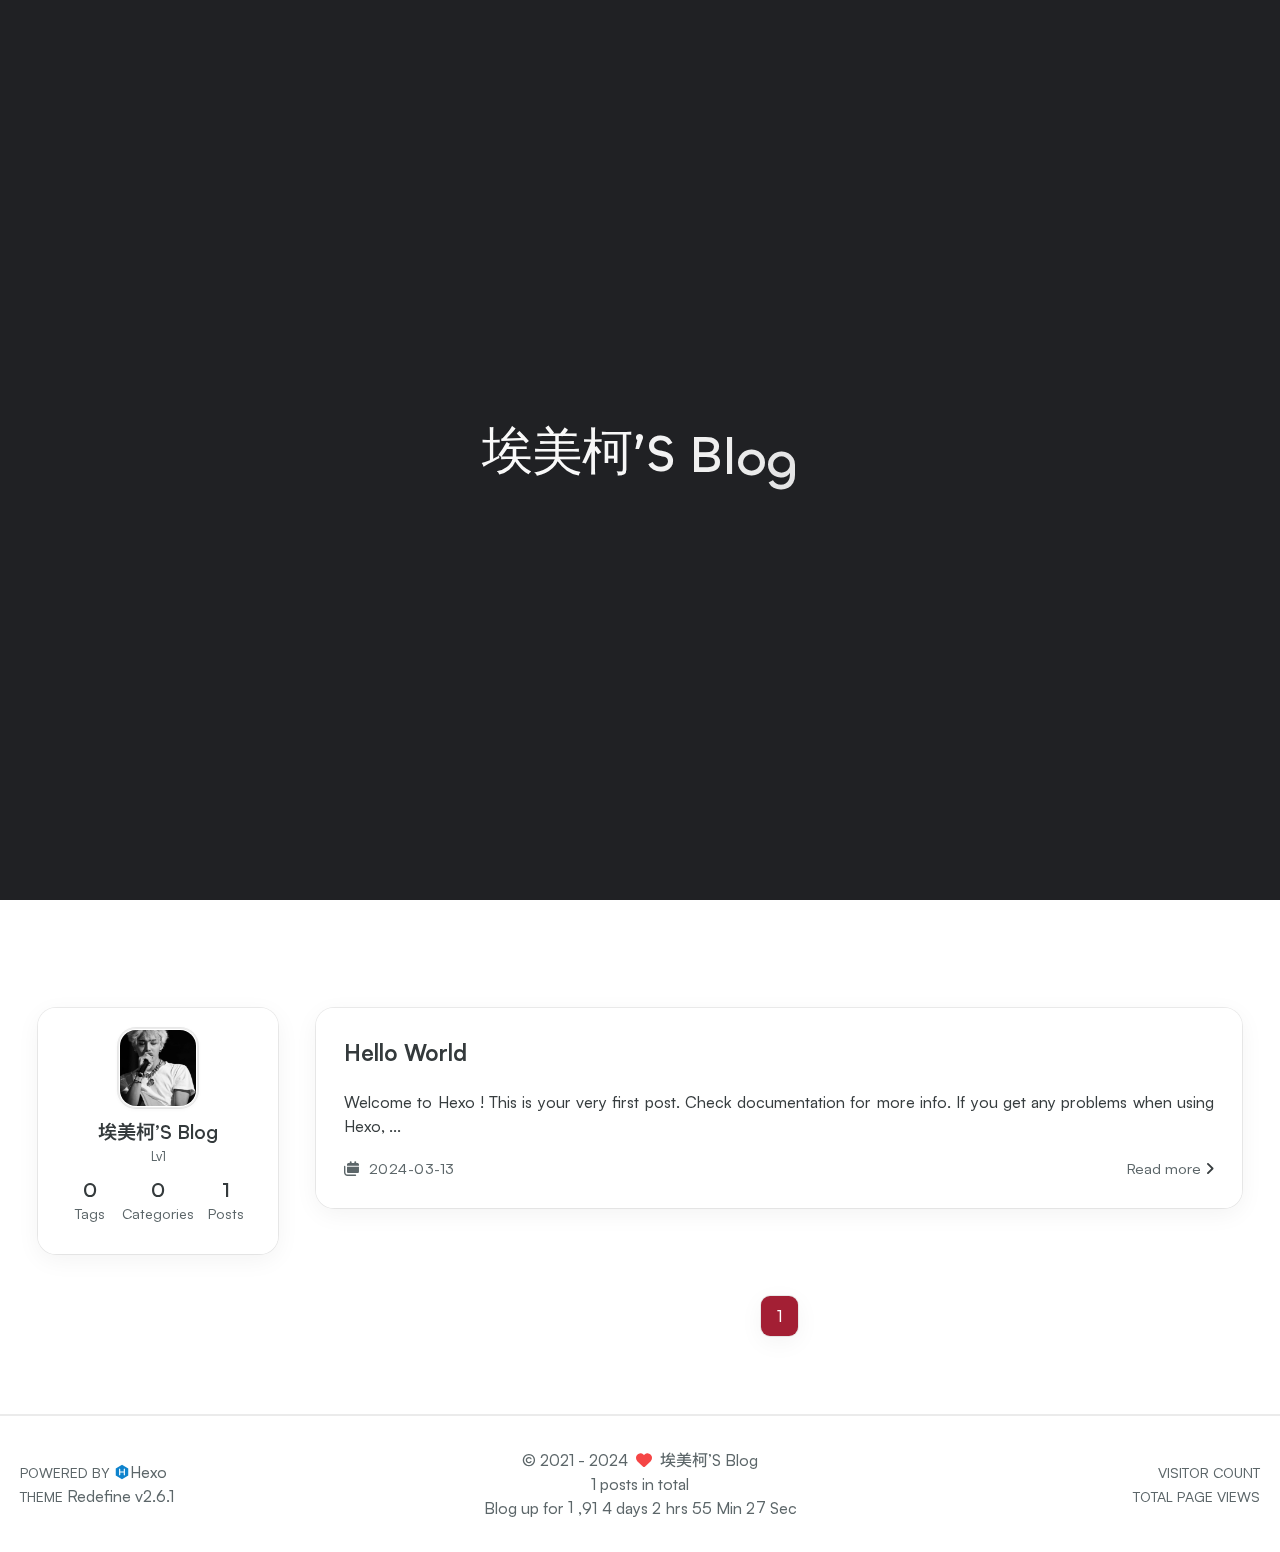
==== commit 5fd08c53: "Site updated: 2024-03-14 17:02:44" ====
--- a/index.html
+++ b/index.html
@@ -224,7 +224,7 @@
 
     <script id="hexo-configurations">
     window.config = {"hostname":"example.com","root":"/","language":"en","path":"search.xml"};
-    window.theme = {"articles":{"style":{"font_size":"16px","line_height":1.5,"image_border_radius":"14px","image_alignment":"center","image_caption":false,"link_icon":true,"title_alignment":"left","headings_top_spacing":{"h1":"5rem","h2":"4rem","h3":"2.8rem","h4":"2.5rem","h5":"2.2rem","h6":"2rem"}},"word_count":{"enable":true,"count":true,"min2read":true},"author_label":{"enable":true,"auto":false,"list":[]},"code_block":{"copy":true,"style":"mac","font":{"enable":false,"family":null,"url":null}},"toc":{"enable":true,"max_depth":3,"number":false,"expand":true,"init_open":true},"copyright":{"enable":true,"default":"cc_by_nc_sa"},"lazyload":true,"recommendation":{"enable":false,"title":"推荐阅读","limit":3,"mobile_limit":2,"placeholder":"/images/wallhaven-wqery6-light.webp","skip_dirs":[]}},"colors":{"primary":"#A31F34","secondary":null,"default_mode":"light"},"global":{"fonts":{"chinese":{"enable":true,"family":"Noto Sans SC","url":"https://fonts.googleapis.com/css2?family=Noto+Sans+SC:wght@400;500;700&display=swap"},"english":{"enable":false,"family":null,"url":null}},"content_max_width":"1000px","sidebar_width":"210px","hover":{"shadow":true,"scale":false},"scroll_progress":{"bar":true,"percentage":true},"website_counter":{"url":"https://cn.vercount.one/js","enable":true,"site_pv":true,"site_uv":true,"post_pv":true},"single_page":true,"preloader":true,"open_graph":true,"google_analytics":{"enable":false,"id":null}},"home_banner":{"enable":true,"style":"fixed","image":{"light":"/images/eyes.webp","dark":"/images/eyes.webp"},"title":"埃美柯’S Blog","subtitle":{"text":["This is the first message","This is the second message","etc"],"hitokoto":{"enable":false,"api":"https://v1.hitokoto.cn"},"typing_speed":100,"backing_speed":80,"starting_delay":500,"backing_delay":1500,"loop":true,"smart_backspace":true},"text_color":{"light":"#ff4500","dark":"#ff4500"},"text_style":{"title_size":"2.8rem","subtitle_size":"1.5rem","line_height":1.2},"custom_font":{"enable":false,"family":null,"url":null},"social_links":{"enable":false,"style":"default","links":{"github":"https://micai910.github.io/","instagram":null,"zhihu":null,"twitter":null,"email":"498158915@qq.com"},"qrs":{"weixin":null}}},"plugins":{"feed":{"enable":false},"aplayer":{"enable":false,"type":"fixed","audios":[{"name":null,"artist":null,"url":null,"cover":null,"lrc":null}]},"mermaid":{"enable":false,"version":"9.3.0"}},"version":"2.6.1","navbar":{"auto_hide":false,"color":{"left":"#ff69b4","right":"#ff69b4","transparency":35},"width":{"home":"1200px","pages":"1000px"},"links":{"Home":{"path":"/","icon":"fa-regular fa-house"},"About":{"icon":"fa-regular fa-user"},"submenus":{"Me":"/about","Github":"https://github.com/EvanNotFound/hexo-theme-redefine","Friends":"/friends"}},"search":{"enable":false,"preload":true}},"page_templates":{"friends_column":2,"tags_style":"blur"},"home":{"sidebar":{"enable":true,"position":"left","first_item":"menu","announcement":null,"show_on_mobile":true,"links":null},"article_date_format":"auto","categories":{"enable":true,"limit":3},"tags":{"enable":true,"limit":3}},"footerStart":"2021/4/27 11:45:14"};
+    window.theme = {"articles":{"style":{"font_size":"16px","line_height":1.5,"image_border_radius":"14px","image_alignment":"center","image_caption":false,"link_icon":true,"title_alignment":"left","headings_top_spacing":{"h1":"5rem","h2":"4rem","h3":"2.8rem","h4":"2.5rem","h5":"2.2rem","h6":"2rem"}},"word_count":{"enable":true,"count":true,"min2read":true},"author_label":{"enable":true,"auto":false,"list":[]},"code_block":{"copy":true,"style":"mac","font":{"enable":false,"family":null,"url":null}},"toc":{"enable":true,"max_depth":3,"number":false,"expand":true,"init_open":true},"copyright":{"enable":true,"default":"cc_by_nc_sa"},"lazyload":true,"recommendation":{"enable":false,"title":"推荐阅读","limit":3,"mobile_limit":2,"placeholder":"/images/wallhaven-wqery6-light.webp","skip_dirs":[]}},"colors":{"primary":"#A31F34","secondary":null,"default_mode":"light"},"global":{"fonts":{"chinese":{"enable":true,"family":"Noto Sans SC","url":"https://fonts.googleapis.com/css2?family=Noto+Sans+SC:wght@400;500;700&display=swap"},"english":{"enable":false,"family":null,"url":null}},"content_max_width":"1000px","sidebar_width":"210px","hover":{"shadow":true,"scale":false},"scroll_progress":{"bar":true,"percentage":true},"website_counter":{"url":"https://cn.vercount.one/js","enable":true,"site_pv":true,"site_uv":true,"post_pv":true},"single_page":true,"preloader":true,"open_graph":true,"google_analytics":{"enable":false,"id":null}},"home_banner":{"enable":true,"style":"fixed","image":{"light":"/images/eyes.webp","dark":"/images/eyes.webp"},"title":"埃美柯’S Blog","subtitle":{"text":["This is the first message","This is the second message","etc"],"hitokoto":{"enable":false,"api":"https://v1.hitokoto.cn"},"typing_speed":100,"backing_speed":80,"starting_delay":500,"backing_delay":1500,"loop":true,"smart_backspace":true},"text_color":{"light":"#ff4500","dark":"#ff4500"},"text_style":{"title_size":"2.8rem","subtitle_size":"1.5rem","line_height":1.2},"custom_font":{"enable":false,"family":null,"url":null},"social_links":{"enable":true,"style":"default","links":{"github":"https://micai910.github.io/","instagram":"https://twitter.com","zhihu":"https://instagram.com","twitter":"https://instagram.com","email":"498158915@qq.com"},"qrs":{"weixin":null}}},"plugins":{"feed":{"enable":false},"aplayer":{"enable":false,"type":"fixed","audios":[{"name":null,"artist":null,"url":null,"cover":null,"lrc":null}]},"mermaid":{"enable":false,"version":"9.3.0"}},"version":"2.6.1","navbar":{"auto_hide":false,"color":{"left":"#ff69b4","right":"#ff69b4","transparency":35},"width":{"home":"1200px","pages":"1000px"},"links":{"Home":{"path":"/","icon":"fa-regular fa-house"},"About":{"icon":"fa-regular fa-user"},"submenus":{"Me":"/about","Github":"https://github.com/EvanNotFound/hexo-theme-redefine","Friends":"/friends"}},"search":{"enable":false,"preload":true}},"page_templates":{"friends_column":2,"tags_style":"blur"},"home":{"sidebar":{"enable":true,"position":"left","first_item":"menu","announcement":null,"show_on_mobile":true,"links":null},"article_date_format":"auto","categories":{"enable":true,"limit":3},"tags":{"enable":true,"limit":3}},"footerStart":"2021/4/27 11:45:14"};
     window.lang_ago = {"second":"%s seconds ago","minute":"%s minutes ago","hour":"%s hours ago","day":"%s days ago","week":"%s weeks ago","month":"%s months ago","year":"%s years ago"};
     window.data = {"masonry":false};
   </script>
@@ -313,6 +313,67 @@
                 <p><i id="subtitle"></i></p>
             
         </div>
+        
+            
+            <div class="absolute bottom-0.5 flex flex-row justify-between max-w-[1340px] items-center w-full px-8 sm:px-12">
+                <div class="flex p-3 bg-gray-300/50 dark:bg-gray-500/40 backdrop-blur-lg border border-white/20 dark:border-gray-500/30 group rounded-full cursor-pointer flex justify-center items-center aspect-square h-full shadow-redefine-flat hover:shadow-redefine-flat-hover transition-shadow" onclick="scrollToMain()" >
+                    <i class="fa-solid fa-arrow-down fa-fw fa-lg group-hover:translate-y-1 transition-transform"></i>
+                </div>
+                <div class="social-contacts px-6 py-3 bg-gray-300/50 dark:bg-gray-500/40 backdrop-blur-lg border border-white/20 dark:border-gray-500/30 shadow-redefine-flat rounded-full flex flex-row gap-3 items-center">
+                    
+                        
+                            
+                                <span class="social-contact-item github">
+                                    <a target="_blank" href="https://micai910.github.io/">
+                                        <i class="fa-brands fa-fw fa-lg fa-github"></i>
+                                    </a>
+                                </span>
+                            
+                        
+                    
+                        
+                            
+                                <span class="social-contact-item instagram">
+                                    <a target="_blank" href="https://twitter.com">
+                                        <i class="fa-brands fa-fw fa-lg fa-instagram"></i>
+                                    </a>
+                                </span>
+                            
+                        
+                    
+                        
+                            
+                                <span class="social-contact-item zhihu">
+                                    <a target="_blank" href="https://instagram.com">
+                                        <i class="fa-brands fa-fw fa-lg fa-zhihu"></i>
+                                    </a>
+                                </span>
+                            
+                        
+                    
+                        
+                            
+                                <span class="social-contact-item twitter">
+                                    <a target="_blank" href="https://instagram.com">
+                                        <i class="fa-brands fa-fw fa-lg fa-twitter"></i>
+                                    </a>
+                                </span>
+                            
+                        
+                    
+                        
+                            
+                                <span class="social-contact-item email ">
+                                    <a href="mailto:498158915@qq.com">
+                                        <i class="fa-solid fa-fw fa-at fa-lg"></i>
+                                    </a>
+                                </span>
+                            
+                        
+                    
+                    
+                </div>
+            </div>
         
     </div>
     <script>
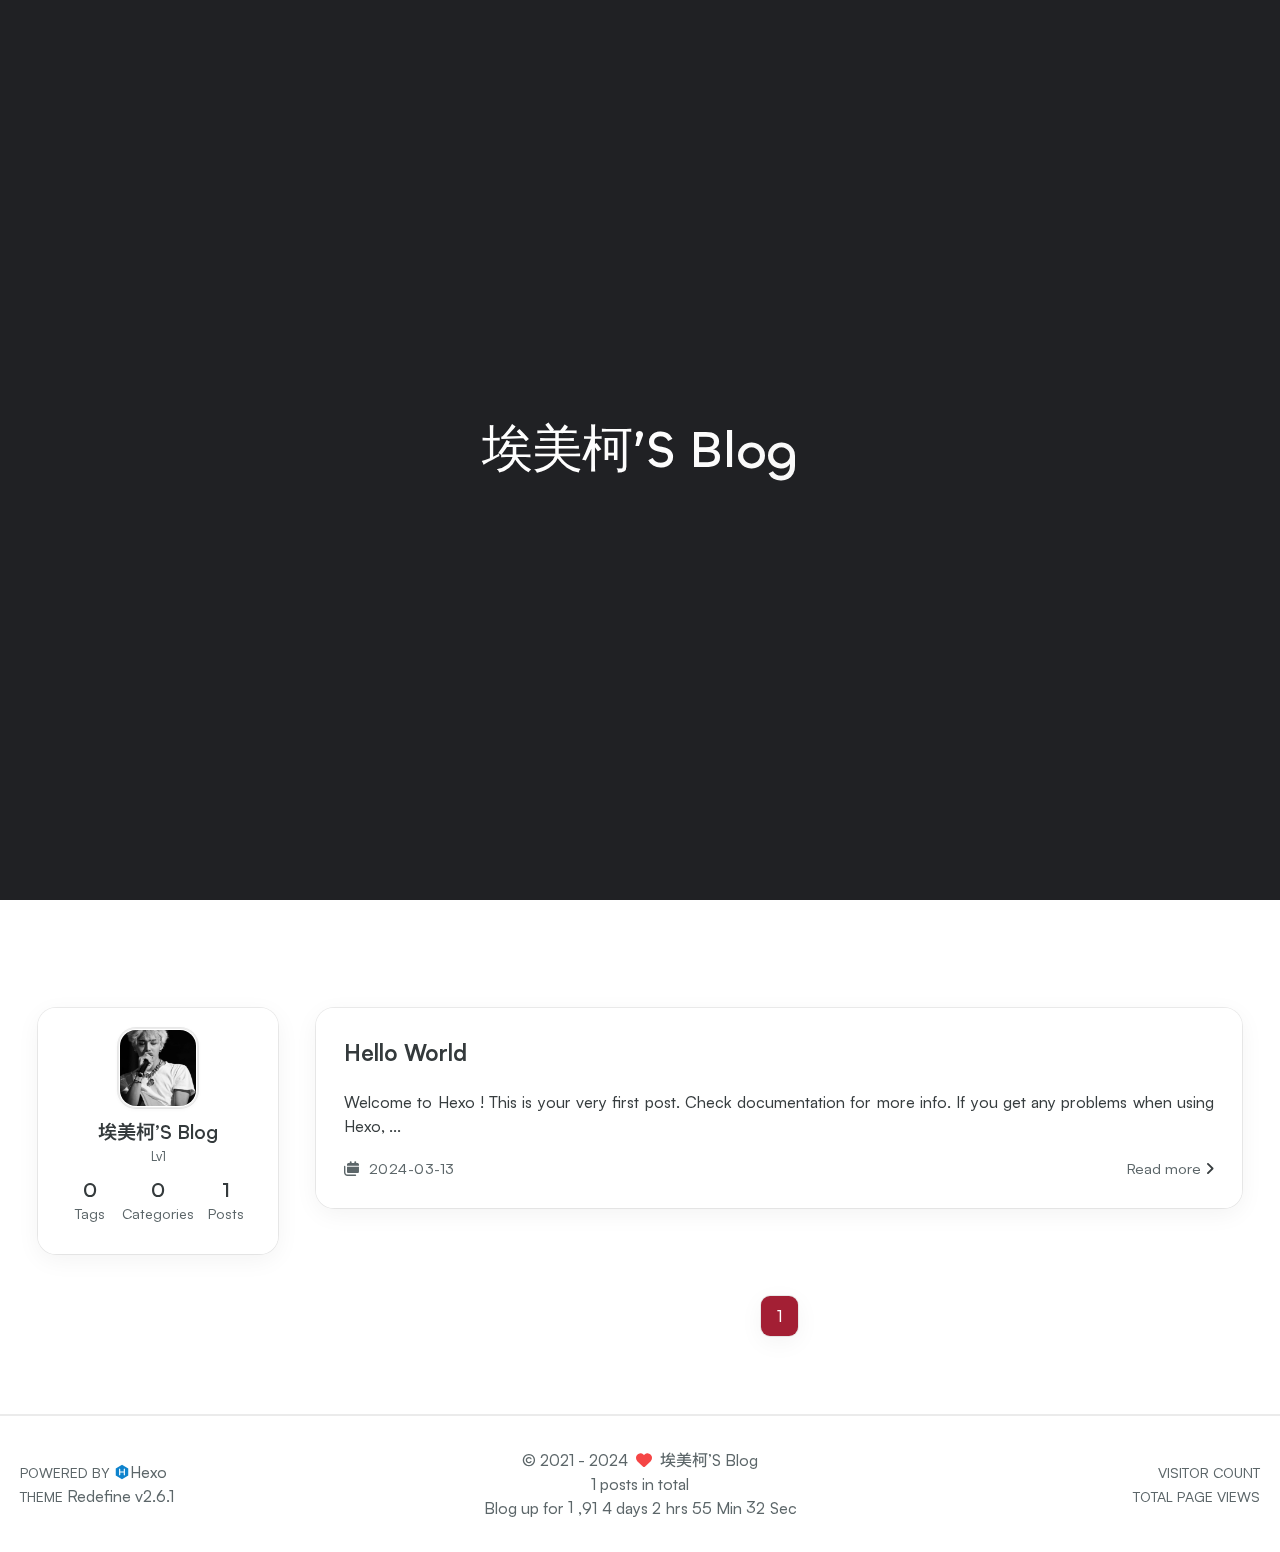
==== commit 33fa8e0b: "Site updated: 2024-03-14 17:11:54" ====
--- a/index.html
+++ b/index.html
@@ -224,7 +224,7 @@
 
     <script id="hexo-configurations">
     window.config = {"hostname":"example.com","root":"/","language":"en","path":"search.xml"};
-    window.theme = {"articles":{"style":{"font_size":"16px","line_height":1.5,"image_border_radius":"14px","image_alignment":"center","image_caption":false,"link_icon":true,"title_alignment":"left","headings_top_spacing":{"h1":"5rem","h2":"4rem","h3":"2.8rem","h4":"2.5rem","h5":"2.2rem","h6":"2rem"}},"word_count":{"enable":true,"count":true,"min2read":true},"author_label":{"enable":true,"auto":false,"list":[]},"code_block":{"copy":true,"style":"mac","font":{"enable":false,"family":null,"url":null}},"toc":{"enable":true,"max_depth":3,"number":false,"expand":true,"init_open":true},"copyright":{"enable":true,"default":"cc_by_nc_sa"},"lazyload":true,"recommendation":{"enable":false,"title":"推荐阅读","limit":3,"mobile_limit":2,"placeholder":"/images/wallhaven-wqery6-light.webp","skip_dirs":[]}},"colors":{"primary":"#A31F34","secondary":null,"default_mode":"light"},"global":{"fonts":{"chinese":{"enable":true,"family":"Noto Sans SC","url":"https://fonts.googleapis.com/css2?family=Noto+Sans+SC:wght@400;500;700&display=swap"},"english":{"enable":false,"family":null,"url":null}},"content_max_width":"1000px","sidebar_width":"210px","hover":{"shadow":true,"scale":false},"scroll_progress":{"bar":true,"percentage":true},"website_counter":{"url":"https://cn.vercount.one/js","enable":true,"site_pv":true,"site_uv":true,"post_pv":true},"single_page":true,"preloader":true,"open_graph":true,"google_analytics":{"enable":false,"id":null}},"home_banner":{"enable":true,"style":"fixed","image":{"light":"/images/eyes.webp","dark":"/images/eyes.webp"},"title":"埃美柯’S Blog","subtitle":{"text":["This is the first message","This is the second message","etc"],"hitokoto":{"enable":false,"api":"https://v1.hitokoto.cn"},"typing_speed":100,"backing_speed":80,"starting_delay":500,"backing_delay":1500,"loop":true,"smart_backspace":true},"text_color":{"light":"#ff4500","dark":"#ff4500"},"text_style":{"title_size":"2.8rem","subtitle_size":"1.5rem","line_height":1.2},"custom_font":{"enable":false,"family":null,"url":null},"social_links":{"enable":true,"style":"default","links":{"github":"https://micai910.github.io/","instagram":"https://twitter.com","zhihu":"https://instagram.com","twitter":"https://instagram.com","email":"498158915@qq.com"},"qrs":{"weixin":null}}},"plugins":{"feed":{"enable":false},"aplayer":{"enable":false,"type":"fixed","audios":[{"name":null,"artist":null,"url":null,"cover":null,"lrc":null}]},"mermaid":{"enable":false,"version":"9.3.0"}},"version":"2.6.1","navbar":{"auto_hide":false,"color":{"left":"#ff69b4","right":"#ff69b4","transparency":35},"width":{"home":"1200px","pages":"1000px"},"links":{"Home":{"path":"/","icon":"fa-regular fa-house"},"About":{"icon":"fa-regular fa-user"},"submenus":{"Me":"/about","Github":"https://github.com/EvanNotFound/hexo-theme-redefine","Friends":"/friends"}},"search":{"enable":false,"preload":true}},"page_templates":{"friends_column":2,"tags_style":"blur"},"home":{"sidebar":{"enable":true,"position":"left","first_item":"menu","announcement":null,"show_on_mobile":true,"links":null},"article_date_format":"auto","categories":{"enable":true,"limit":3},"tags":{"enable":true,"limit":3}},"footerStart":"2021/4/27 11:45:14"};
+    window.theme = {"articles":{"style":{"font_size":"16px","line_height":1.5,"image_border_radius":"14px","image_alignment":"center","image_caption":false,"link_icon":true,"title_alignment":"left","headings_top_spacing":{"h1":"5rem","h2":"4rem","h3":"2.8rem","h4":"2.5rem","h5":"2.2rem","h6":"2rem"}},"word_count":{"enable":true,"count":true,"min2read":true},"author_label":{"enable":true,"auto":false,"list":[]},"code_block":{"copy":true,"style":"mac","font":{"enable":false,"family":null,"url":null}},"toc":{"enable":true,"max_depth":3,"number":false,"expand":true,"init_open":true},"copyright":{"enable":true,"default":"cc_by_nc_sa"},"lazyload":true,"recommendation":{"enable":false,"title":"推荐阅读","limit":3,"mobile_limit":2,"placeholder":"/images/wallhaven-wqery6-light.webp","skip_dirs":[]}},"colors":{"primary":"#A31F34","secondary":null,"default_mode":"light"},"global":{"fonts":{"chinese":{"enable":true,"family":"Noto Sans SC","url":"https://fonts.googleapis.com/css2?family=Noto+Sans+SC:wght@400;500;700&display=swap"},"english":{"enable":false,"family":null,"url":null}},"content_max_width":"1000px","sidebar_width":"210px","hover":{"shadow":true,"scale":false},"scroll_progress":{"bar":true,"percentage":true},"website_counter":{"url":"https://cn.vercount.one/js","enable":true,"site_pv":true,"site_uv":true,"post_pv":true},"single_page":true,"preloader":true,"open_graph":true,"google_analytics":{"enable":false,"id":null}},"home_banner":{"enable":true,"style":"fixed","image":{"light":"/images/eyes.webp","dark":"/images/eyes.webp"},"title":"埃美柯’S Blog","subtitle":{"text":["This is the first message","This is the second message","etc"],"hitokoto":{"enable":false,"api":"https://v1.hitokoto.cn"},"typing_speed":100,"backing_speed":80,"starting_delay":500,"backing_delay":1500,"loop":true,"smart_backspace":true},"text_color":{"light":"#ff4500","dark":"#ff4500"},"text_style":{"title_size":"2.8rem","subtitle_size":"1.5rem","line_height":1.2},"custom_font":{"enable":false,"family":null,"url":null},"social_links":{"enable":true,"style":"default","links":{"github":"https://micai910.github.io/","instagram":"https://twitter.com","zhihu":"https://instagram.com","twitter":"https://instagram.com","email":"498158915@qq.com"},"qrs":{"weixin":null}}},"plugins":{"feed":{"enable":false},"aplayer":{"enable":false,"type":"fixed","audios":[{"name":null,"artist":null,"url":null,"cover":null,"lrc":null}]},"mermaid":{"enable":false,"version":"9.3.0"}},"version":"2.6.1","navbar":{"auto_hide":false,"color":{"left":"#ff69b4","right":"#ff69b4","transparency":35},"width":{"home":"1200px","pages":"1000px"},"links":{"Home":{"path":"/","icon":"fa-regular fa-house"},"About":{"icon":"fa-regular fa-user","submenus":{"Me":"/about","Github":"https://github.com/micai910/micai910.github.io","Friends":"/"}}},"search":{"enable":false,"preload":true}},"page_templates":{"friends_column":2,"tags_style":"blur"},"home":{"sidebar":{"enable":true,"position":"left","first_item":"menu","announcement":null,"show_on_mobile":true,"links":null},"article_date_format":"auto","categories":{"enable":true,"limit":3},"tags":{"enable":true,"limit":3}},"footerStart":"2021/4/27 11:45:14"};
     window.lang_ago = {"second":"%s seconds ago","minute":"%s minutes ago","hour":"%s hours ago","day":"%s days ago","week":"%s weeks ago","month":"%s months ago","year":"%s years ago"};
     window.data = {"masonry":false};
   </script>
@@ -429,32 +429,37 @@
 
                             <li class="navbar-item">
                                 <!-- Menu -->
-                                <a class="active"
-                                   href="/"
-                                        >
+                                <a class="has-dropdown"
+                                   href="#"
+                                        onClick=&#34;return false;&#34;>
                                     <i class="fa-regular fa-user fa-fw"></i>
                                     ABOUT
-                                    
+                                    <i class="fa-solid fa-chevron-down fa-fw"></i>
                                 </a>
 
                                 <!-- Submenu -->
                                 
-                            </li>
-                    
-                        
-                            
-
-                            <li class="navbar-item">
-                                <!-- Menu -->
-                                <a class="active"
-                                   href="/"
-                                        >
-                                    
-                                    SUBMENUS
-                                    
-                                </a>
-
-                                <!-- Submenu -->
+                                    <ul class="sub-menu">
+                                        
+                                            <li>
+                                                <a href="/about">
+                                                    ME
+                                                </a>
+                                            </li>
+                                        
+                                            <li>
+                                                <a target="_blank" rel="noopener" href="https://github.com/micai910/micai910.github.io">
+                                                    GITHUB
+                                                </a>
+                                            </li>
+                                        
+                                            <li>
+                                                <a href="/">
+                                                    FRIENDS
+                                                </a>
+                                            </li>
+                                        
+                                    </ul>
                                 
                             </li>
                     
@@ -498,38 +503,39 @@
                 
                     
 
-                    <li class="drawer-navbar-item text-base my-1.5 flex flex-col w-full">
-                        
-                        <a class="py-1.5 px-2 flex flex-row items-center justify-between gap-1 hover:!text-primary active:!text-primary text-2xl font-semibold group border-b border-border-color hover:border-primary w-full active"
-                           href="/"
+                    <li class="drawer-navbar-item-sub text-base my-1.5 flex flex-col w-full">
+                        
+                        <div class="py-1.5 px-2 flex flex-row items-center justify-between gap-1 hover:!text-primary active:!text-primary cursor-pointer text-2xl font-semibold group border-b border-border-color hover:border-primary w-full active"
+                             navbar-data-toggle="submenu-About"
                         >
                             <span>
                                 ABOUT
                             </span>
                             
-                                <i class="fa-regular fa-user fa-sm fa-fw"></i>
-                            
-                        </a>
-                        
-
-                        
-                    </li>
-            
-                
-                    
-
-                    <li class="drawer-navbar-item text-base my-1.5 flex flex-col w-full">
-                        
-                        <a class="py-1.5 px-2 flex flex-row items-center justify-between gap-1 hover:!text-primary active:!text-primary text-2xl font-semibold group border-b border-border-color hover:border-primary w-full active"
-                           href="/"
-                        >
-                            <span>
-                                SUBMENUS
-                            </span>
-                            
-                        </a>
-                        
-
+                                <i class="fa-solid fa-chevron-right fa-sm fa-fw transition-all"></i>
+                            
+                        </div>
+                        
+
+                        
+                            <div class="flex-col items-start px-2 py-2 hidden" data-target="submenu-About">
+                                
+                                    <div class="drawer-navbar-item text-base flex flex-col justify-center items-start hover:underline active:underline hover:underline-offset-1 rounded-3xl">
+                                        <a class=" text-third-text-color text-xl"
+                                           href="/about">ME</a>
+                                    </div>
+                                
+                                    <div class="drawer-navbar-item text-base flex flex-col justify-center items-start hover:underline active:underline hover:underline-offset-1 rounded-3xl">
+                                        <a class=" text-third-text-color text-xl"
+                                           target="_blank" rel="noopener" href="https://github.com/micai910/micai910.github.io">GITHUB</a>
+                                    </div>
+                                
+                                    <div class="drawer-navbar-item text-base flex flex-col justify-center items-start hover:underline active:underline hover:underline-offset-1 rounded-3xl">
+                                        <a class=" text-third-text-color text-xl"
+                                           href="/">FRIENDS</a>
+                                    </div>
+                                
+                            </div>
                         
                     </li>
             
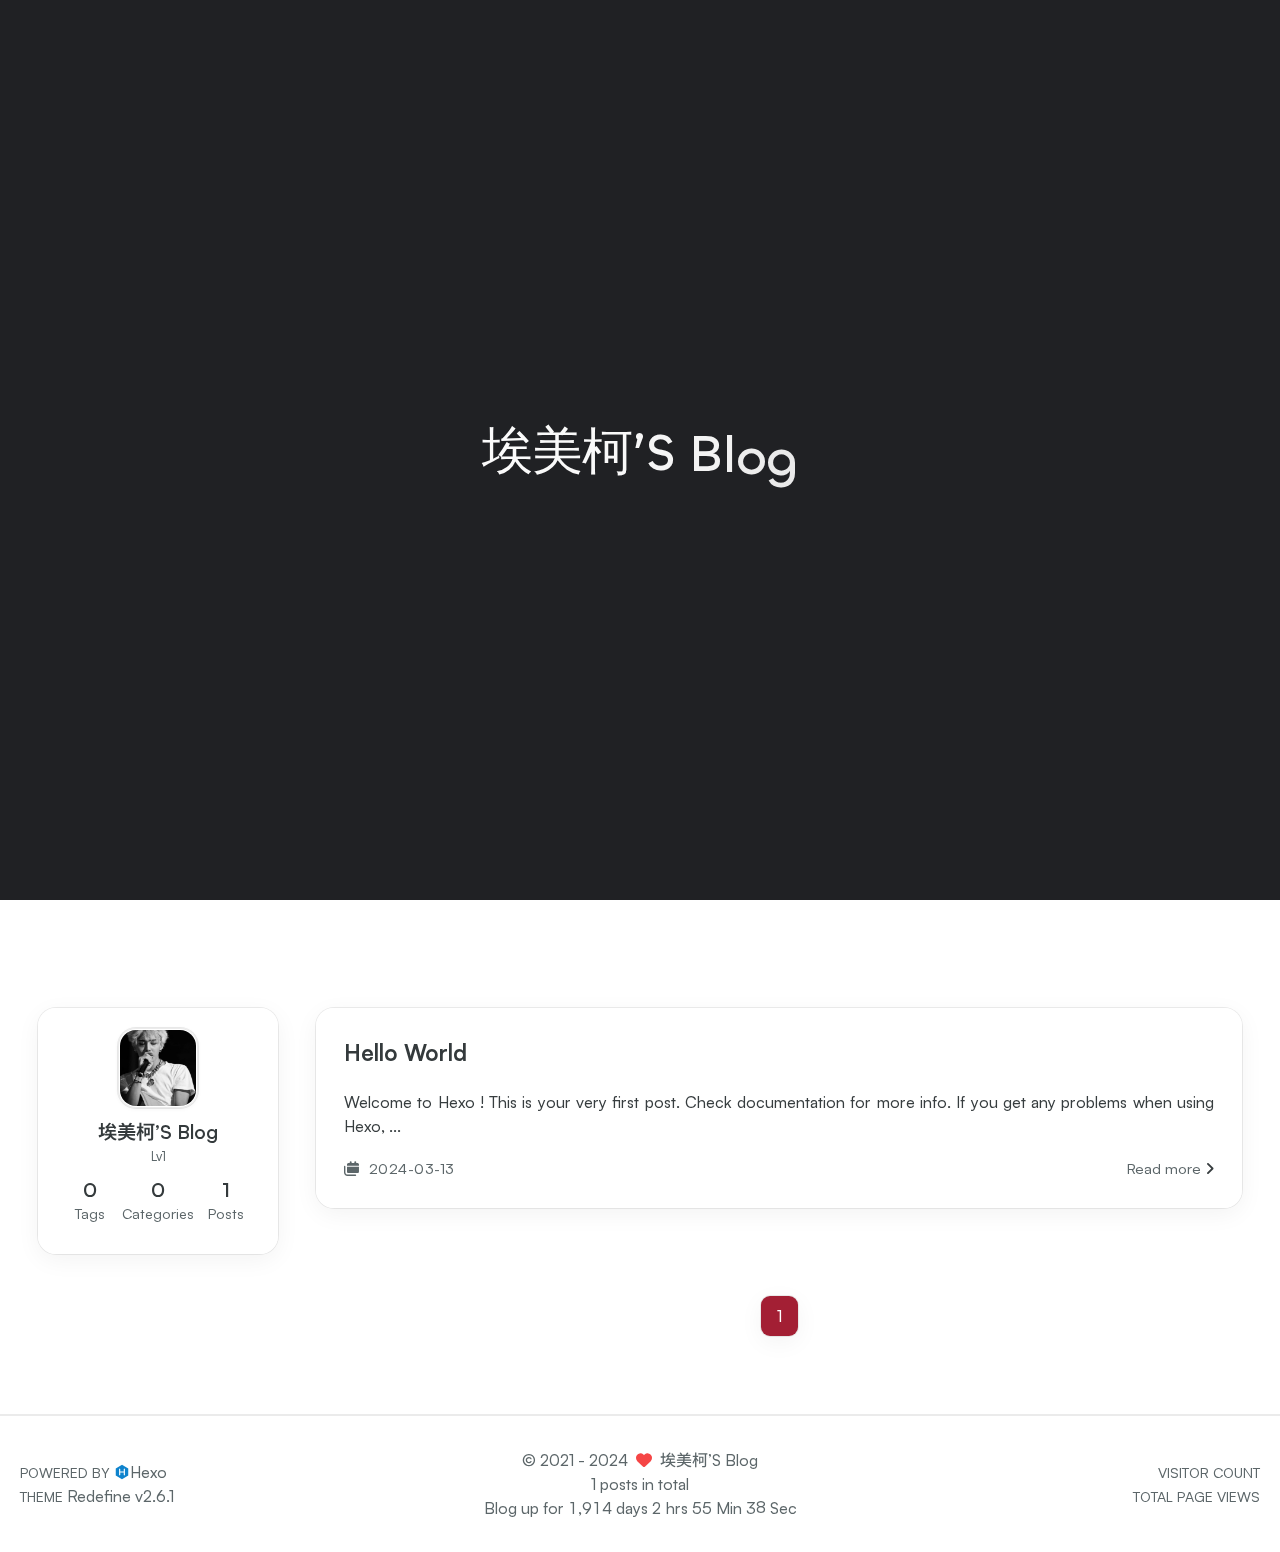
==== commit 4dced9a2: "Site updated: 2024-03-14 17:17:11" ====
--- a/index.html
+++ b/index.html
@@ -224,7 +224,7 @@
 
     <script id="hexo-configurations">
     window.config = {"hostname":"example.com","root":"/","language":"en","path":"search.xml"};
-    window.theme = {"articles":{"style":{"font_size":"16px","line_height":1.5,"image_border_radius":"14px","image_alignment":"center","image_caption":false,"link_icon":true,"title_alignment":"left","headings_top_spacing":{"h1":"5rem","h2":"4rem","h3":"2.8rem","h4":"2.5rem","h5":"2.2rem","h6":"2rem"}},"word_count":{"enable":true,"count":true,"min2read":true},"author_label":{"enable":true,"auto":false,"list":[]},"code_block":{"copy":true,"style":"mac","font":{"enable":false,"family":null,"url":null}},"toc":{"enable":true,"max_depth":3,"number":false,"expand":true,"init_open":true},"copyright":{"enable":true,"default":"cc_by_nc_sa"},"lazyload":true,"recommendation":{"enable":false,"title":"推荐阅读","limit":3,"mobile_limit":2,"placeholder":"/images/wallhaven-wqery6-light.webp","skip_dirs":[]}},"colors":{"primary":"#A31F34","secondary":null,"default_mode":"light"},"global":{"fonts":{"chinese":{"enable":true,"family":"Noto Sans SC","url":"https://fonts.googleapis.com/css2?family=Noto+Sans+SC:wght@400;500;700&display=swap"},"english":{"enable":false,"family":null,"url":null}},"content_max_width":"1000px","sidebar_width":"210px","hover":{"shadow":true,"scale":false},"scroll_progress":{"bar":true,"percentage":true},"website_counter":{"url":"https://cn.vercount.one/js","enable":true,"site_pv":true,"site_uv":true,"post_pv":true},"single_page":true,"preloader":true,"open_graph":true,"google_analytics":{"enable":false,"id":null}},"home_banner":{"enable":true,"style":"fixed","image":{"light":"/images/eyes.webp","dark":"/images/eyes.webp"},"title":"埃美柯’S Blog","subtitle":{"text":["This is the first message","This is the second message","etc"],"hitokoto":{"enable":false,"api":"https://v1.hitokoto.cn"},"typing_speed":100,"backing_speed":80,"starting_delay":500,"backing_delay":1500,"loop":true,"smart_backspace":true},"text_color":{"light":"#ff4500","dark":"#ff4500"},"text_style":{"title_size":"2.8rem","subtitle_size":"1.5rem","line_height":1.2},"custom_font":{"enable":false,"family":null,"url":null},"social_links":{"enable":true,"style":"default","links":{"github":"https://micai910.github.io/","instagram":"https://twitter.com","zhihu":"https://instagram.com","twitter":"https://instagram.com","email":"498158915@qq.com"},"qrs":{"weixin":null}}},"plugins":{"feed":{"enable":false},"aplayer":{"enable":false,"type":"fixed","audios":[{"name":null,"artist":null,"url":null,"cover":null,"lrc":null}]},"mermaid":{"enable":false,"version":"9.3.0"}},"version":"2.6.1","navbar":{"auto_hide":false,"color":{"left":"#ff69b4","right":"#ff69b4","transparency":35},"width":{"home":"1200px","pages":"1000px"},"links":{"Home":{"path":"/","icon":"fa-regular fa-house"},"About":{"icon":"fa-regular fa-user","submenus":{"Me":"/about","Github":"https://github.com/micai910/micai910.github.io","Friends":"/"}}},"search":{"enable":false,"preload":true}},"page_templates":{"friends_column":2,"tags_style":"blur"},"home":{"sidebar":{"enable":true,"position":"left","first_item":"menu","announcement":null,"show_on_mobile":true,"links":null},"article_date_format":"auto","categories":{"enable":true,"limit":3},"tags":{"enable":true,"limit":3}},"footerStart":"2021/4/27 11:45:14"};
+    window.theme = {"articles":{"style":{"font_size":"16px","line_height":1.5,"image_border_radius":"14px","image_alignment":"center","image_caption":false,"link_icon":true,"title_alignment":"left","headings_top_spacing":{"h1":"5rem","h2":"4rem","h3":"2.8rem","h4":"2.5rem","h5":"2.2rem","h6":"2rem"}},"word_count":{"enable":true,"count":true,"min2read":true},"author_label":{"enable":true,"auto":false,"list":[]},"code_block":{"copy":true,"style":"mac","font":{"enable":false,"family":null,"url":null}},"toc":{"enable":true,"max_depth":3,"number":false,"expand":true,"init_open":true},"copyright":{"enable":true,"default":"cc_by_nc_sa"},"lazyload":true,"recommendation":{"enable":false,"title":"推荐阅读","limit":3,"mobile_limit":2,"placeholder":"/images/wallhaven-wqery6-light.webp","skip_dirs":[]}},"colors":{"primary":"#A31F34","secondary":null,"default_mode":"light"},"global":{"fonts":{"chinese":{"enable":true,"family":"Noto Sans SC","url":"https://fonts.googleapis.com/css2?family=Noto+Sans+SC:wght@400;500;700&display=swap"},"english":{"enable":false,"family":null,"url":null}},"content_max_width":"1000px","sidebar_width":"210px","hover":{"shadow":true,"scale":false},"scroll_progress":{"bar":true,"percentage":true},"website_counter":{"url":"https://cn.vercount.one/js","enable":true,"site_pv":true,"site_uv":true,"post_pv":true},"single_page":true,"preloader":true,"open_graph":true,"google_analytics":{"enable":false,"id":null}},"home_banner":{"enable":true,"style":"fixed","image":{"light":"/images/eyes.webp","dark":"/images/eyes.webp"},"title":"埃美柯’S Blog","subtitle":{"text":["This is the first message","This is the second message","etc"],"hitokoto":{"enable":false,"api":"https://v1.hitokoto.cn"},"typing_speed":100,"backing_speed":80,"starting_delay":500,"backing_delay":1500,"loop":true,"smart_backspace":true},"text_color":{"light":"#ff4500","dark":"#ff4500"},"text_style":{"title_size":"2.8rem","subtitle_size":"1.5rem","line_height":1.2},"custom_font":{"enable":false,"family":null,"url":null},"social_links":{"enable":true,"style":"default","links":{"github":"https://github.com/micai910/micai910.github.io","instagram":"https://instagram.com","zhihu":"https://instagram.com","twitter":"twitter.com","email":"498158915@qq.com"},"qrs":{"weixin":null}}},"plugins":{"feed":{"enable":false},"aplayer":{"enable":false,"type":"fixed","audios":[{"name":null,"artist":null,"url":null,"cover":null,"lrc":null}]},"mermaid":{"enable":false,"version":"9.3.0"}},"version":"2.6.1","navbar":{"auto_hide":false,"color":{"left":"#ff69b4","right":"#ff69b4","transparency":35},"width":{"home":"1200px","pages":"1000px"},"links":{"Home":{"path":"/","icon":"fa-regular fa-house"},"About":{"icon":"fa-regular fa-user","submenus":{"Me":"/about","Github":"https://github.com/micai910/micai910.github.io","Friends":"/"}}},"search":{"enable":true,"preload":true}},"page_templates":{"friends_column":2,"tags_style":"blur"},"home":{"sidebar":{"enable":true,"position":"left","first_item":"menu","announcement":null,"show_on_mobile":true,"links":null},"article_date_format":"auto","categories":{"enable":true,"limit":3},"tags":{"enable":true,"limit":3}},"footerStart":"2021/4/27 11:45:14"};
     window.lang_ago = {"second":"%s seconds ago","minute":"%s minutes ago","hour":"%s hours ago","day":"%s days ago","week":"%s weeks ago","month":"%s months ago","year":"%s years ago"};
     window.data = {"masonry":false};
   </script>
@@ -324,7 +324,7 @@
                         
                             
                                 <span class="social-contact-item github">
-                                    <a target="_blank" href="https://micai910.github.io/">
+                                    <a target="_blank" href="https://github.com/micai910/micai910.github.io">
                                         <i class="fa-brands fa-fw fa-lg fa-github"></i>
                                     </a>
                                 </span>
@@ -334,7 +334,7 @@
                         
                             
                                 <span class="social-contact-item instagram">
-                                    <a target="_blank" href="https://twitter.com">
+                                    <a target="_blank" href="https://instagram.com">
                                         <i class="fa-brands fa-fw fa-lg fa-instagram"></i>
                                     </a>
                                 </span>
@@ -354,7 +354,7 @@
                         
                             
                                 <span class="social-contact-item twitter">
-                                    <a target="_blank" href="https://instagram.com">
+                                    <a target="_blank" href="twitter.com">
                                         <i class="fa-brands fa-fw fa-lg fa-twitter"></i>
                                     </a>
                                 </span>
@@ -464,10 +464,17 @@
                             </li>
                     
                     
+                        <li class="navbar-item search search-popup-trigger">
+                            <i class="fa-solid fa-magnifying-glass"></i>
+                        </li>
+                    
                 </ul>
             </div>
             <!-- Mobile -->
             <div class="mobile">
+                
+                    <div class="icon-item search search-popup-trigger"><i class="fa-solid fa-magnifying-glass"></i>
+                    </div>
                 
                 <div class="icon-item navbar-bar">
                     <div class="navbar-bar-middle"></div>
@@ -792,6 +799,35 @@
 
 
     
+        <div class="search-pop-overlay">
+    <div class="popup search-popup">
+        <div class="search-header">
+          <span class="search-input-field-pre">
+            <i class="fa-solid fa-keyboard"></i>
+          </span>
+            <div class="search-input-container">
+                <input autocomplete="off"
+                       autocorrect="off"
+                       autocapitalize="off"
+                       placeholder="Search..."
+                       spellcheck="false"
+                       type="search"
+                       class="search-input"
+                >
+            </div>
+            <span class="popup-btn-close">
+                <i class="fa-solid fa-times"></i>
+            </span>
+        </div>
+        <div id="search-result">
+            <div id="no-result">
+                <i class="fa-solid fa-spinner fa-spin-pulse fa-5x fa-fw"></i>
+            </div>
+        </div>
+    </div>
+</div>
+
+    
 
 </main>
 
@@ -851,6 +887,10 @@
 
 
 
+    
+<script src="/js/tools/localSearch.js" type="module"></script>
+
+
 
 
     
